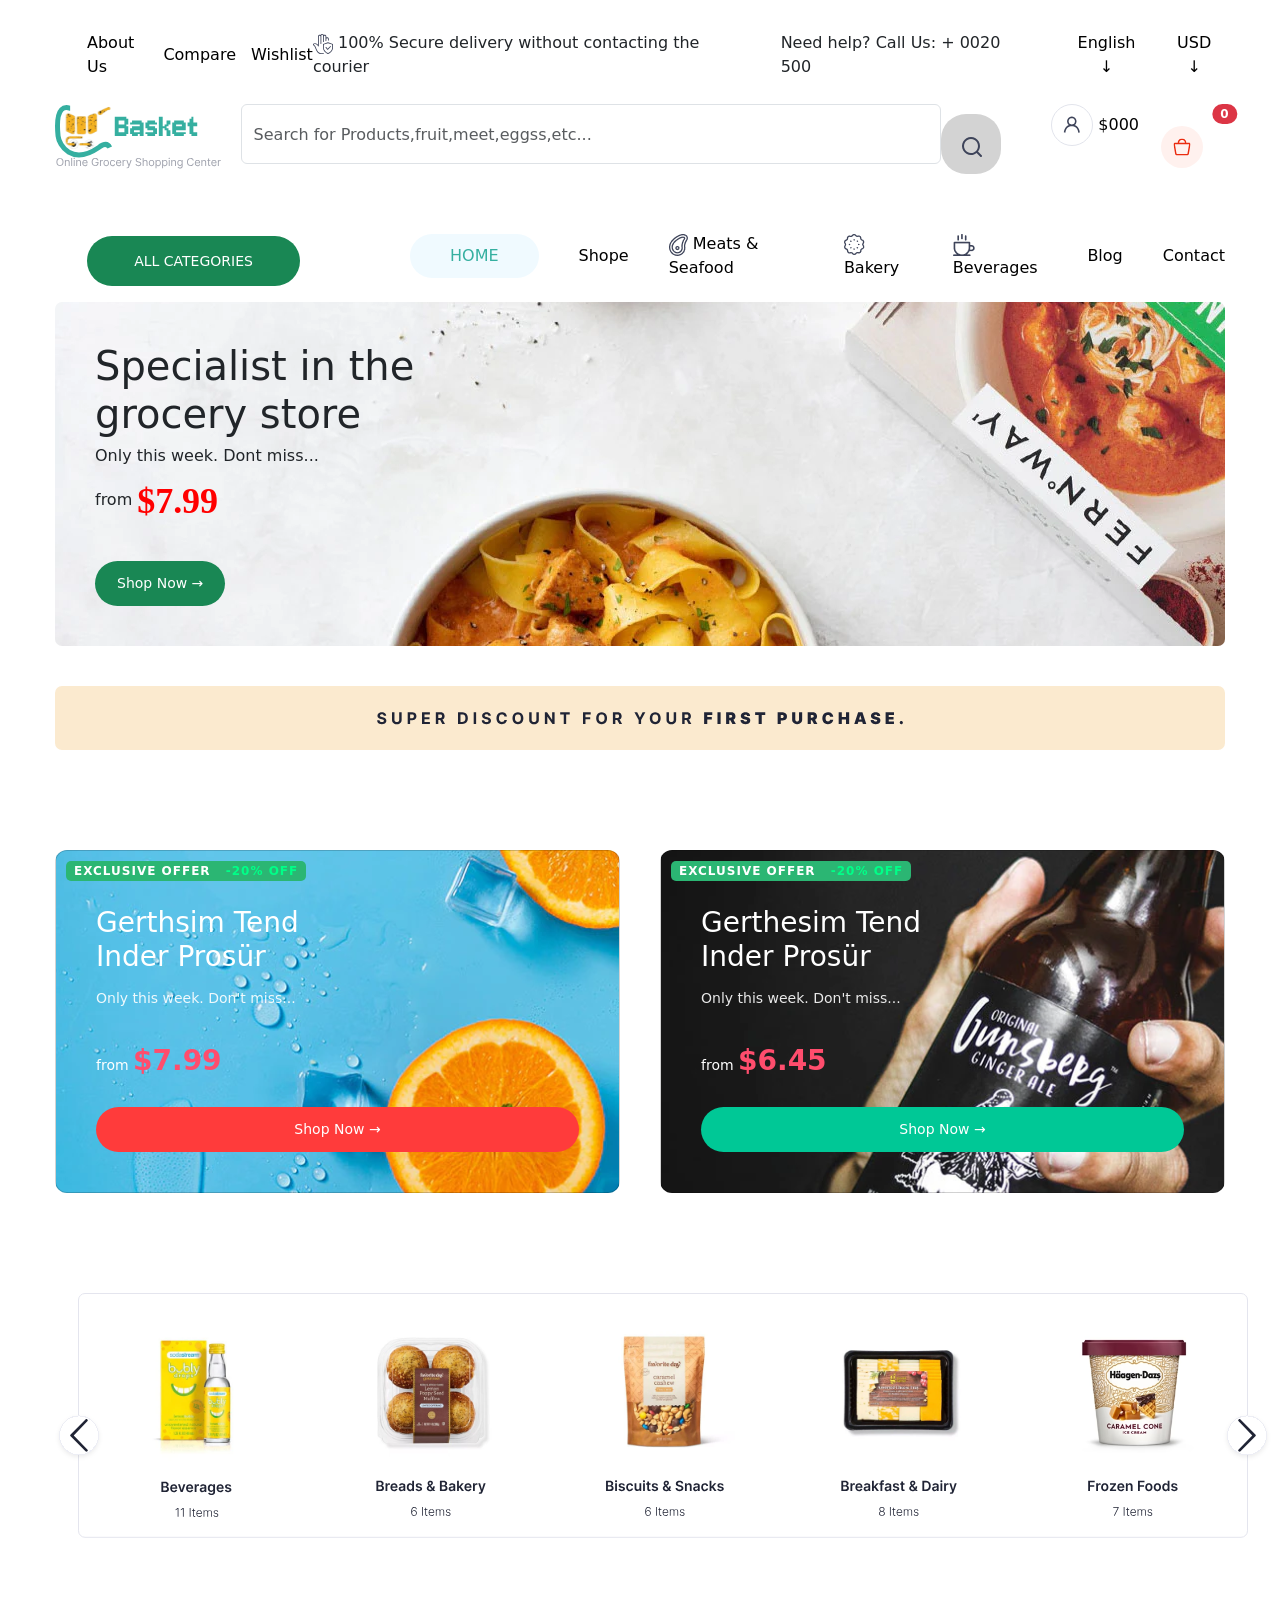
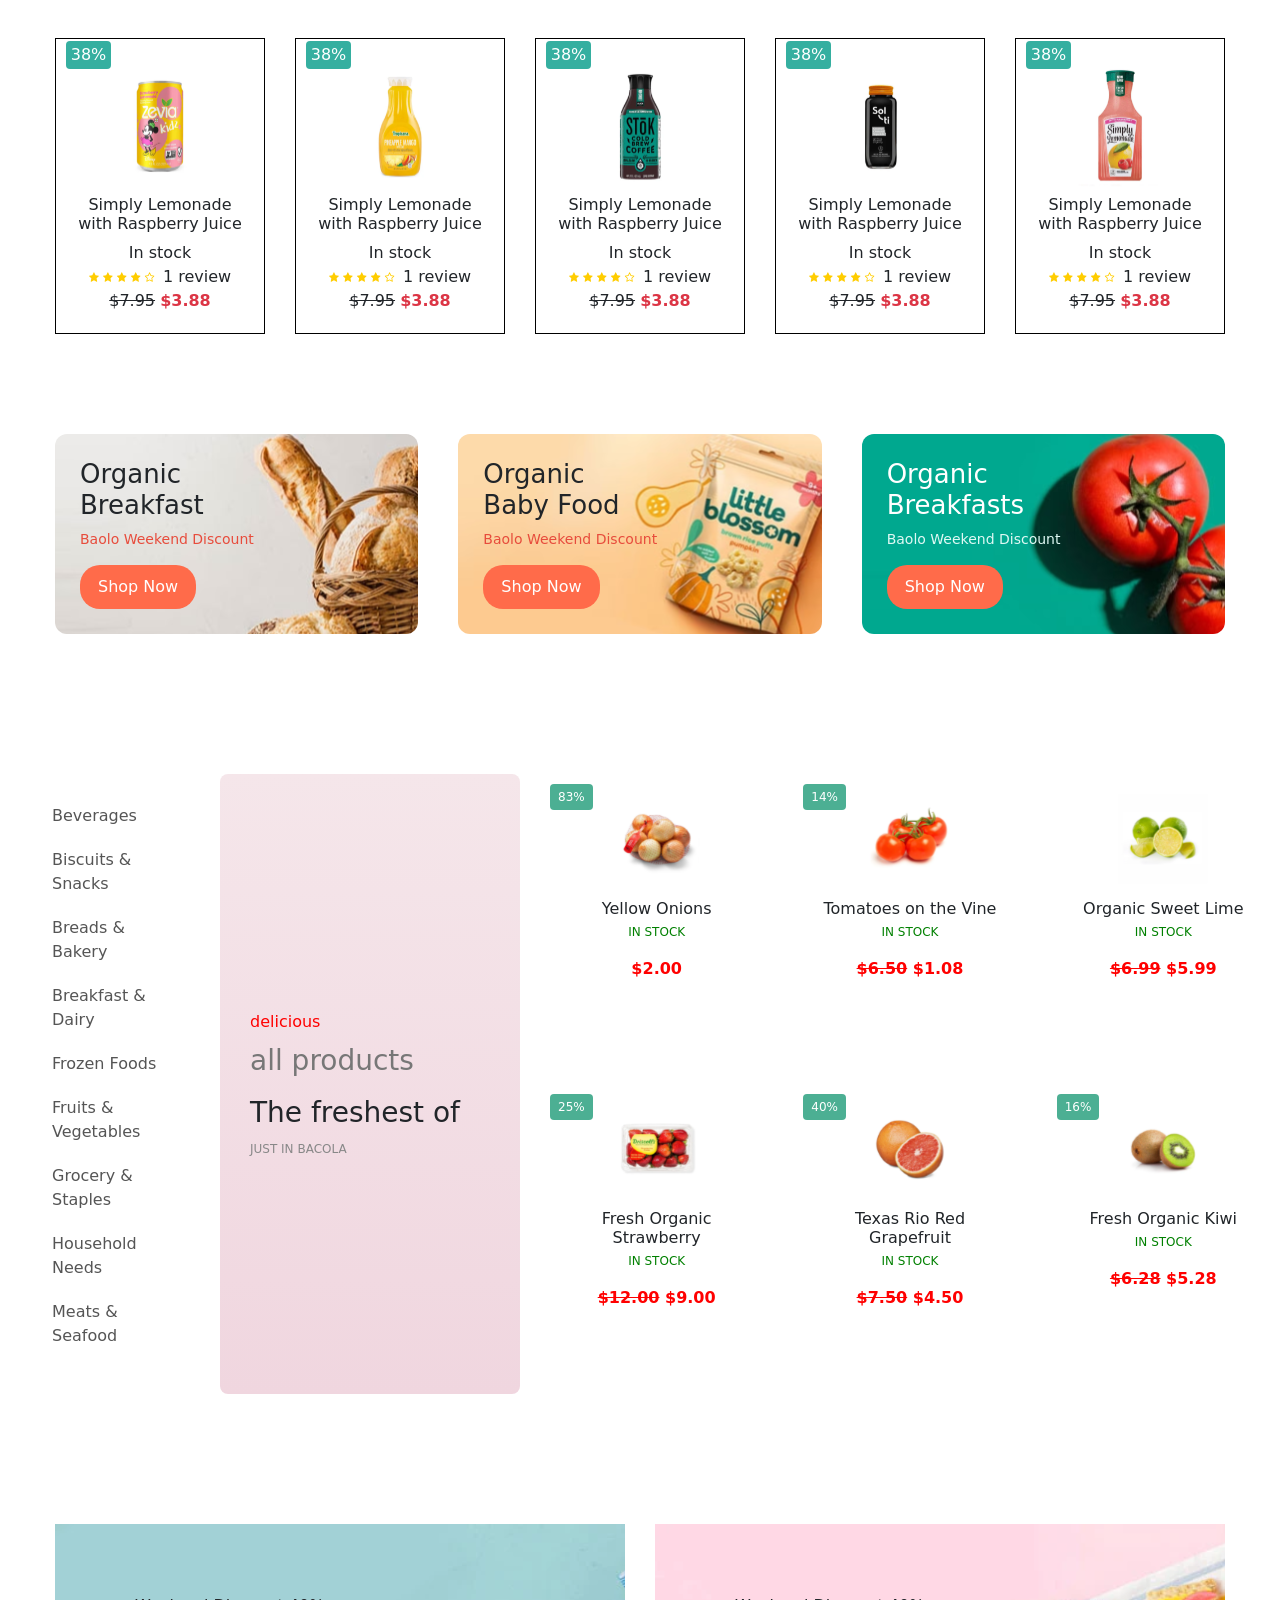
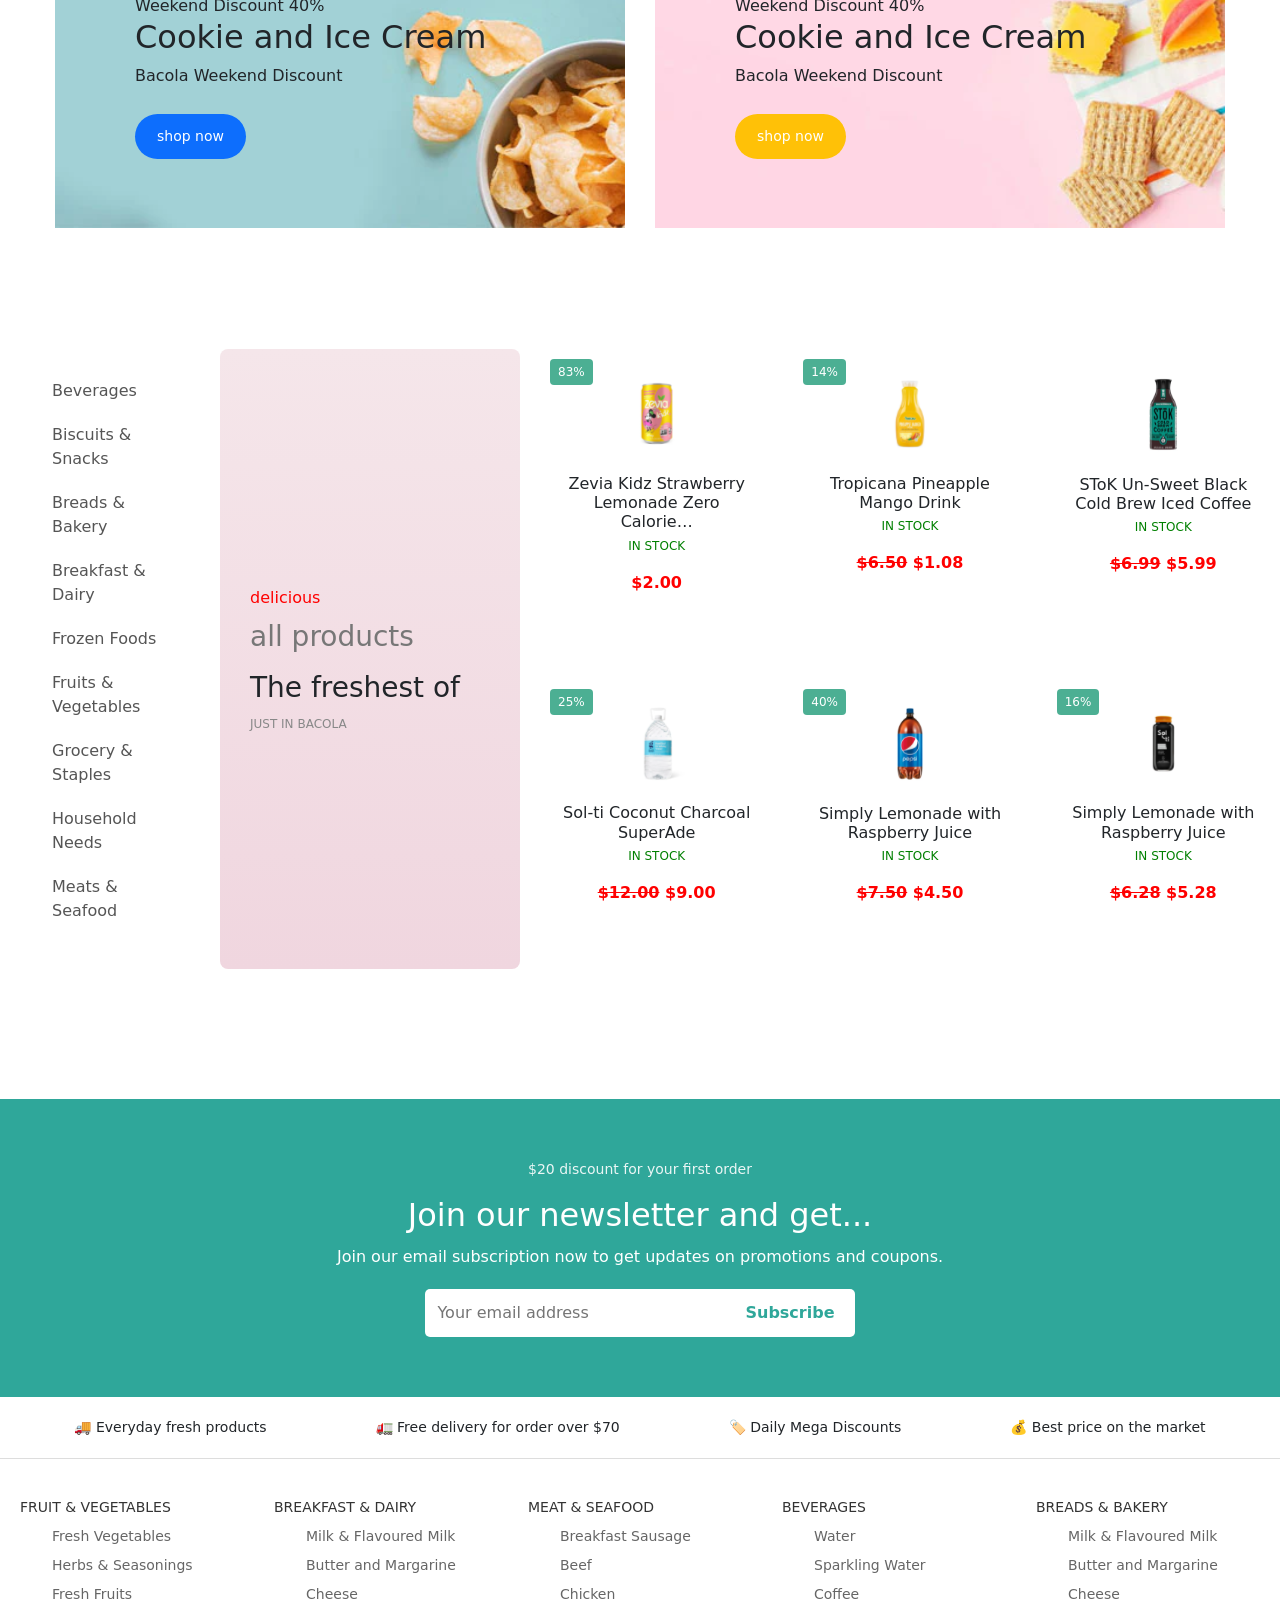
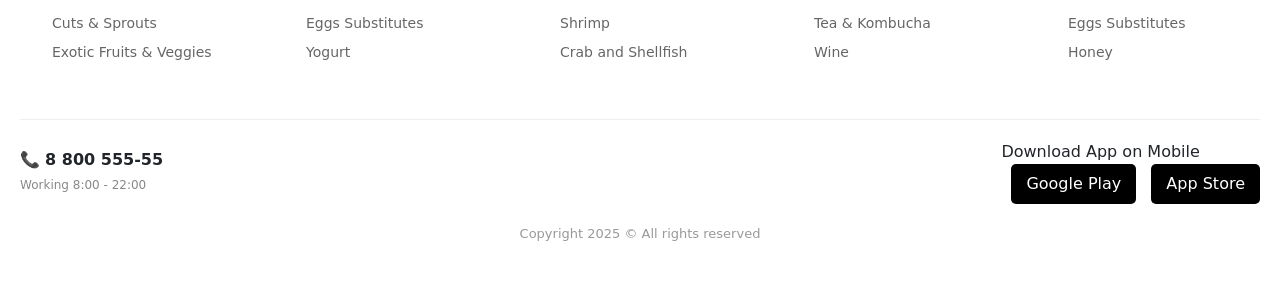
==== suii.html @ 27677415 "market-2" ====
<!doctype html>
<html lang="en">
  <head>
    <meta charset="UTF-8" />
    <meta name="viewport" content="width=device-width, initial-scale=1.0" />
    <title>Document</title>
    <link rel="stylesheet" href="main.css" />
  </head>
  <body>
    <!doctype html>
    <html lang="en">
      <head>
        <meta charset="UTF-8" />
        <meta name="viewport" content="width=device-width, initial-scale=1.0" />
        <title>market</title>
        <link
          rel="stylesheet"
          href="  https://cdn.jsdelivr.net/npm/bootstrap@5.3.8/dist/css/bootstrap.min.css"
        />
        <link rel="stylesheet" href="./main.css" />
      
        <header>
          <div class="container">
            <div class="father">
              <div>
                <ul class="dd">
                  <li>
                    <a href="#">About Us</a>
                  </li>
                  <li>
                    <a href="#">Compare</a>
                  </li>
                  <li>
                    <a href="#">Wishlist</a>
                  </li>
                </ul>
              </div>
              <div class="tt">
                <span
                  ><img src="./images/Vector (13).svg" alt="yy" /> 100% Secure
                  delivery without contacting the courier</span
                >
                <span>Need help? Call Us: + 0020 500</span>
                <div class="qwer">
                  <button class="btn1">English ↓</button>

                  <button class="btn1">USD ↓</button>
                </div>
              </div>
            </div>

            <nav class="d-flex justify-content-between mt-4">
              <div class="logo">
                <img src="./images/Link - Bacola Store.svg" alt="logo" />
              </div>

              <div class="d-flex">
                <input
                  class="form-control input-search"
                  type="search"
                  placeholder="Search for Products,fruit,meet,eggss,etc..."
                />
                <button class="btn knopka">
                  <img
                    src="./images/Button - Search for Products, fruit, meat, eggs .etc....svg"
                    alt="df"
                  />
                </button>
              </div>
              <ul class="d-flex">
                <li class="d-flex text-decoration-none">
                  <a href="#"> <img src="./images/Link.svg" alt="re" /> $000</a>
                </li>
                <li class="d-flex text-decoration-none">
                  <a href="#">
                    <button type="button" class="btn position-relative">
                      <img src="./images/Background.svg" alt="gv" />
                      <span
                        class="position-absolute top-0 start-100 translate-middle badge rounded-pill bg-danger"
                      >
                        0
                        <span class="visually-hidden">unread messages</span>
                      </span>
                    </button>
                  </a>
                </li>
              </ul>
            </nav>
            <div>
              <nav>
                <ul class="bola">
                  <li>
                    <a href="#">
                      <button class="btn btn-success knopka2">
                        ALL CATEGORIES
                      </button>
                    </a>
                  </li>
                  <li>
                    <a href="#">
                      <button class="btn6">HOME</button>
                    </a>
                  </li>
                  <li>
                    <a href="#">Shope</a>
                  </li>
                  <li>
                    <a href="#">
                      <img src="./images/Vector (2).png" alt="hgjghnj" /> Meats
                      & Seafood
                    </a>
                  </li>
                  <li>
                    <a href="#">
                      <img src="./images/Vector (3).png" alt="gjhghjhh" />
                      Bakery
                    </a>
                  </li>
                  <li>
                    <a href="#">
                      <img src="./images/Vector (4).png" alt="fhfghn" />
                      Beverages
                    </a>
                  </li>
                  <li>
                    <a href="#">Blog</a>
                  </li>
                  <li>
                    <a href="#">Contact</a>
                  </li>
                </ul>
              </nav>
            </div>
          </div>
        </header>
        <main>
          <section class="lednik">
            <div class="container">
              <div class="card5">
                <h1>
                  Specialist in the <br />
                  grocery store
                </h1>
                <h6>Only this week. Dont miss...</h6>
                <span>from <strong class="hhh">$7.99</strong></span>
                <br />
                <br />
                <button type="button" class="btn btn-success">
                  Shop Now →
                </button>
              </div>
            </div>
          </section>
          <section class="sunnat">
            <div class="container">
              <img class="dfg" src="./Section → Link.svg" alt="hjb" />
            </div>
          </section>
        </main>

        <div class="container">
          <div class="shohjahon">
            <div class="card card-blue">
              <div class="badge">EXCLUSIVE OFFER <span>-20% OFF</span></div>
              <h2>Gerthsim Tend<br />Inder Prosür</h2>
              <p>Only this week. Don't miss...</p>
              <div class="price">from <span>$7.99</span></div>
              <button class="btn red">Shop Now →</button>
            </div>

            <div class="card card-dark">
              <div class="badge">EXCLUSIVE OFFER <span>-20% OFF</span></div>
              <h2>Gerthesim Tend<br />Inder Prosür</h2>
              <p>Only this week. Don't miss...</p>
              <div class="price">from <span>$6.45</span></div>
              <button class="btn green">Shop Now →</button>
            </div>
          </div>
        </div>

        <div class="container">
          <div class="popo">
            <img src="./Section → slideshow-section.svg" alt="" />
          </div>
        </div>

        <main>
          <section>
            <div class="container">
              <div data-aos="fade-down" class="kiki">
                <div class="card7">
                  <img
                    width="150px"
                    class="imgs"
                    src="./product-image_c994323b-5243-4a59-bb74-af6f021fb3a0.jpg.svg"
                    alt="fffff"
                  />
                  <h6>Simply Lemonade with Raspberry Juice</h6>
                  <span class="sssss"> In stock </span>
                  <br />
                  <img src="./Button - 4.00 stars.svg" alt="fdhgfh" />
                  <span>1 review</span>

                  <del>$7.95</del>
                  <strong class="text-danger">$3.88</strong>
                  <button class="bt">38%</button>
                </div>

                <div class="card7">
                  <img
                    width="150px"
                    class="imgs"
                    src="./product-image_3185a676-ae30-4680-ad1d-ee9e049d826e.jpg.svg"
                    alt="fffff"
                  />
                  <h6>Simply Lemonade with Raspberry Juice</h6>
                  <span class="sssss"> In stock </span>
                  <br />
                  <img src="./Button - 4.00 stars.svg" alt="fdhgfh" />
                  <span>1 review</span>

                  <del>$7.95</del>
                  <strong class="text-danger">$3.88</strong>
                  <button class="bt">38%</button>
                </div>

                <div class="card7">
                  <img
                    width="150px"
                    class="imgs"
                    src="./Link (6).svg"
                    alt="fffff"
                  />
                  <h6>Simply Lemonade with Raspberry Juice</h6>
                  <span class="sssss"> In stock </span>
                  <br />
                  <img src="./Button - 4.00 stars.svg" alt="fdhgfh" />
                  <span>1 review</span>

                  <del>$7.95</del>
                  <strong class="text-danger">$3.88</strong>
                  <button class="bt">38%</button>
                </div>

                <div class="card7">
                  <img
                    width="150px"
                    class="imgs"
                    src="./product-image_5b55447b-2c3d-4e02-b9dc-4b72916f115f.jpg.svg"
                    alt="fffff"
                  />
                  <h6>Simply Lemonade with Raspberry Juice</h6>
                  <span class="sssss"> In stock </span>
                  <br />
                  <img src="./Button - 4.00 stars.svg" alt="fdhgfh" />
                  <span>1 review</span>

                  <del>$7.95</del>
                  <strong class="text-danger">$3.88</strong>
                  <button class="bt">38%</button>
                </div>

                <div class="card7">
                  <img
                    width="150px"
                    class="imgs"
                    src="./product-image_34d2780c-00c1-4540-b366-25f6a856c93e.jpg.svg"
                    alt="fffff"
                  />
                  <h6>Simply Lemonade with Raspberry Juice</h6>
                  <span class="sssss"> In stock </span>
                  <br />
                  <img src="./Button - 4.00 stars.svg" alt="fdhgfh" />
                  <span>1 review</span>

                  <del>$7.95</del>
                  <strong class="text-danger">$3.88</strong>
                  <button class="bt">38%</button>
                </div>
              </div>
            </div>
          </section>
        </main>


     

<div class="container">

  <div class="yaxshi-ota">
    <div class="ngn ngn1">
    <div class="content">
      <h2>Organic <br> Breakfast</h2>
      <p>Baolo Weekend Discount</p>
      <button  class="nme">Shop Now</button>
    </div>
  </div>

  <div class="ngn ngn2">
    <div class="content">
      <h2>Organic <br> Baby Food</h2>
      <p>Baolo Weekend Discount</p>
      <button  class="nme">Shop Now</button>
    </div>
  </div>

  <div class="ngn ngn3">
    <div class="content">
      <h2>Organic <br> Breakfasts</h2>
      <p>Baolo Weekend Discount</p>
      <button class="nme">Shop Now</button>
    </div>
  </div>
  </div>

</div>


<div class="nma-boldi">

  <!-- Sidebar -->
  <div class="sidebar">
    <ul>
      <li>Beverages</li>
      <li>Biscuits & Snacks</li>
      <li>Breads & Bakery</li>
      <li>Breakfast & Dairy</li>
      <li>Frozen Foods</li>
      <li>Fruits & Vegetables</li>
      <li>Grocery & Staples</li>
      <li>Household Needs</li>
      <li>Meats & Seafood</li>
    </ul>
  </div>

  <!-- Banner -->
  <div class="banner">
    <p class="tag">delicious</p>
    <h3>all products</h3>
    <h1>The freshest of</h1>
    <span>JUST IN BACOLA</span>
  </div>

  <!-- Products -->
  <div class="products">

    <div class="product">
      <span class="bomba">83%</span>
      <img src="./Link (14).svg">
      <h4>Yellow Onions</h4>
      <p class="bolakay">IN STOCK</p>
      <p class="dldl">$2.00</p>
    </div>

    <div class="product">
      <span class="bomba">14%</span>
      <img src="./product-image_597527f1-dfa9-4309-8ebf-e6c3663c9730.jpg.svg">
      <h4>Tomatoes on the Vine</h4>
      <p class="bolakay">IN STOCK</p>
      <p class="dldl"><del>$6.50</del> $1.08</p>
    </div>

    <div class="product">
      <img src="./product-image_78da3d8d-c9ca-40a3-a615-6e09d6690157.jpg.svg">
      <h4>Organic Sweet Lime</h4>
      <p class="bolakay">IN STOCK</p>
      <p class="dldl"><del>$6.99</del> $5.99</p>
    </div>

    <div class="product">
      <span class="bomba">25%</span>
      <img src="./product-image_3fcbdc3f-c933-49bb-85cf-de67bbc11f31.jpg.svg">
      <h4>Fresh Organic Strawberry</h4>
      <p class="bolakay">IN STOCK</p>
      <p class="dldl"><del>$12.00</del> $9.00</p>
    </div>

    <div class="product">
      <span class="bomba">40%</span>
      <img src="./product-image_eb20bc5f-6afb-48bd-9799-42fc57818130.jpg.svg">
      <h4>Texas Rio Red Grapefruit</h4>
      <p class="bolakay">IN STOCK</p>
      <p class="dldl"><del>$7.50</del> $4.50</p>
    </div>

    <div class="product">
      <span class="bomba">16%</span>
      <img src="./product-image_fd84571c-d373-4e2a-a0b8-520ebee868d0.jpg.svg">
      <h4>Fresh Organic Kiwi</h4>
      <p class="bolakay">IN STOCK</p>
      <p class="dldl"><del>$6.28</del> $5.28</p>
    </div>

  </div>

</div>



 <main>
      <section>
        <div class="container">
          <div class="sinisi">
            <div class="kok">
              <span>Weekend Discount 40%</span>
              <h2>Cookie and Ice Cream</h2>
              <p>Bacola Weekend Discount</p>
              <button type="button" class="btn btn-primary btn-lg">
                shop now
              </button>
            </div>

            <div class="rozviy">
              <span>Weekend Discount 40%</span>
              <h2>Cookie and Ice Cream</h2>
              <p>Bacola Weekend Discount</p>
              <button type="button" class="btn btn-warning btn-lg">
                shop now
              </button>
            </div>
          </div>
        </div>
      </section>
    </main>



<div class="nma-boldi">

  <!-- Sidebar -->
  <div class="sidebar">
    <ul>
      <li>Beverages</li>
      <li>Biscuits & Snacks</li>
      <li>Breads & Bakery</li>
      <li>Breakfast & Dairy</li>
      <li>Frozen Foods</li>
      <li>Fruits & Vegetables</li>
      <li>Grocery & Staples</li>
      <li>Household Needs</li>
      <li>Meats & Seafood</li>
    </ul>
  </div>

  <!-- Banner -->
  <div class="banner">
    <p class="tag">delicious</p>
    <h3>all products</h3>
    <h1>The freshest of</h1>
    <span>JUST IN BACOLA</span>
  </div>

  <!-- Products -->
  <div class="products">

    <div class="product">
      <span class="bomba">83%</span>
      <img src="./Link (15).svg">
      <h4>Zevia Kidz Strawberry Lemonade Zero Calorie…</h4>
      <p class="bolakay">IN STOCK</p>
      <p class="dldl">$2.00</p>
    </div>

    <div class="product">
      <span class="bomba">14%</span>
      <img src="./Link (16).svg">
      <h4>Tropicana Pineapple Mango Drink</h4>
      <p class="bolakay">IN STOCK</p>
      <p class="dldl"><del>$6.50</del> $1.08</p>
    </div>

    <div class="product">
      <img src="./Link (6).svg">
      <h4>SToK Un-Sweet Black Cold Brew Iced Coffee</h4>
      <p class="bolakay">IN STOCK</p>
      <p class="dldl"><del>$6.99</del> $5.99</p>
    </div>

    <div class="product">
      <span class="bomba">25%</span>
      <img src="./Link (17).svg">
      <h4>Sol-ti Coconut Charcoal SuperAde</h4>
      <p class="bolakay">IN STOCK</p>
      <p class="dldl"><del>$12.00</del> $9.00</p>
    </div>

    <div class="product">
      <span class="bomba">40%</span>
      <img src="./Link (8).svg">
      <h4>Simply Lemonade with Raspberry Juice</h4>
      <p class="bolakay">IN STOCK</p>
      <p class="dldl"><del>$7.50</del> $4.50</p>
    </div>

    <div class="product">
      <span class="bomba">16%</span>
      <img src="./Link (18).svg">
      <h4>Simply Lemonade with Raspberry Juice</h4>
      <p class="bolakay">IN STOCK</p>
      <p class="dldl"><del>$6.28</del> $5.28</p>
    </div>

  </div>

</div>





<section class="newsletter">
    <div class="newsletter-content">
      <p class="small-text">$20 discount for your first order</p>
      <h2>Join our newsletter and get...</h2>
      <p class="desc">Join our email subscription now to get updates on promotions and coupons.</p>

      <div class="subscribe-box">
        <input type="email" placeholder="Your email address">
        <button>Subscribe</button>
      </div>
    </div>
  </section>


  <!-- FEATURES BAR -->
  <section class="features">
    <div class="feature">🚚 Everyday fresh products</div>
    <div class="feature">🚛 Free delivery for order over $70</div>
    <div class="feature">🏷️ Daily Mega Discounts</div>
    <div class="feature">💰 Best price on the market</div>
  </section>

<footer class="footer">
    <div class="footer-grid">

      <div>
        <h4>FRUIT & VEGETABLES</h4>
        <ul>
          <li>Fresh Vegetables</li>
          <li>Herbs & Seasonings</li>
          <li>Fresh Fruits</li>
          <li>Cuts & Sprouts</li>
          <li>Exotic Fruits & Veggies</li>
        </ul>
      </div>

      <div>
        <h4>BREAKFAST & DAIRY</h4>
        <ul>
          <li>Milk & Flavoured Milk</li>
          <li>Butter and Margarine</li>
          <li>Cheese</li>
          <li>Eggs Substitutes</li>
          <li>Yogurt</li>
        </ul>
      </div>

      <div>
        <h4>MEAT & SEAFOOD</h4>
        <ul>
          <li>Breakfast Sausage</li>
          <li>Beef</li>
          <li>Chicken</li>
          <li>Shrimp</li>
          <li>Crab and Shellfish</li>
        </ul>
      </div>

      <div>
        <h4>BEVERAGES</h4>
        <ul>
          <li>Water</li>
          <li>Sparkling Water</li>
          <li>Coffee</li>
          <li>Tea & Kombucha</li>
          <li>Wine</li>
        </ul>
      </div>

      <div>
        <h4>BREADS & BAKERY</h4>
        <ul>
          <li>Milk & Flavoured Milk</li>
          <li>Butter and Margarine</li>
          <li>Cheese</li>
          <li>Eggs Substitutes</li>
          <li>Honey</li>
        </ul>
      </div>

    </div>

    <div class="footer-bottom">
      <div class="phone">
        📞 <strong>8 800 555-55</strong><br>
        <span>Working 8:00 - 22:00</span>
      </div>

      <div class="apps">
        Download App on Mobile
        <div class="store-buttons">
          <button>Google Play</button>
          <button>App Store</button>
        </div>
      </div>
    </div>

    <div class="copyright">
      Copyright 2025 © All rights reserved
    </div>

  </footer>


      
  </body>
</html>
---- main.css ----
* {
  box-sizing: border-box;
}
.container {
  max-width: 1210px;
  padding: 0 20px;
  margin: 0 auto;
}
.btn1 {
  border: none;
  background-color: white;
}
.qwer {
  display: flex;
  gap: 15px;
}
.father {
  display: flex;
  align-items: center;
  justify-content: space-between;
  padding-top: 30px;
}
.tt {
  display: flex;
  align-items: center;
  justify-content: space-between;
  gap: 40px;
}
.dd {
  display: flex;
  align-items: center;
  list-style-type: none;
  gap: 15px;
  margin-bottom: 0;
}
a {
  text-decoration-line: none;
  color: #000;
}
.input-search {
  width: 700px;
  height: 60px;
}
.knopka {
  width: 60px;
  height: 60px;
  background-color: lightgray;
  position: relative;
}
.knopka img {
  position: absolute;
  top: 3px;
  left: 19px;
}
.knopka2 {
  width: 213px;
  height: 50px;
  border-radius: 50px;
}
.bola {
  list-style-type: none;
  margin-left: 0;
  margin-top: 30px;
  display: flex;
  gap: 40px;

  align-items: center;
}
.btn6 {
  background-color: rgba(240, 250, 255, 1);
  color: rgba(53, 175, 160, 1);
  border: rgba(53, 175, 160, 1);
  padding: 10px 40px;
  border-radius: 40px;
  margin-left: 70px;
}

.hhh {
  font-family: Dosis;
  font-weight: 600;
  font-style: SemiBold;
  font-size: 36px;

  line-height: 54px;
  letter-spacing: -0.1px;
  vertical-align: middle;
  color: red;
}
.card5 {
  background: url("./images/slider-image-3.jpg.svg") no-repeat center / cover;
  padding: 40px;
  border-radius: 7px;
}
.sunnat {
  margin-top: 40px;
}
.shalom {
  display: flex;
  align-items: center;
  padding: 20px 45px;
  width: 233px;
}
.kkk {
  display: flex;
  align-items: center;
  border: #000 1px;
}
.shalo {
  display: flex;
  align-items: center;
  flex-direction: column;
}
.rasmla {
  display: flex;

  flex-direction: column;
}

.big-deal {
  width: 320px;
  background: #fff;
  border: 3px solid #ff4d6d;
  border-radius: 15px;
  padding: 20px;
  position: relative;
}

.big-deal h3 span {
  color: #ff4d6d;
}

.timer {
  display: flex;
  gap: 10px;
  margin: 10px 0;
}

.timer div {
  background: #ff4d6d;
  color: #fff;
  padding: 10px;
  border-radius: 8px;
  width: 45px;
  text-align: center;
  font-weight: bold;
}

.discount {
  position: absolute;
  top: 140px;
  left: 20px;
  background: #ff4d6d;
  color: #fff;
  border-radius: 50%;
  padding: 15px;
  font-weight: bold;
}

.product-img {
  width: 100%;
  margin: 20px 0;
}

.old-price {
  text-decoration: line-through;
  color: gray;
}

.new-price {
  font-size: 22px;
  color: #ff4d6d;
  font-weight: bold;
}

.stock {
  margin-top: 10px;
}

.bar {
  width: 100%;
  height: 8px;
  background: #eee;
  border-radius: 10px;
  margin-top: 5px;
  gap: 20px;
}

.fill {
  width: 80%;
  height: 100%;
  background: linear-gradient(to right, red, orange);
  border-radius: 10px;
}

.wrapper {
  display: flex;
  /* gap: 100px; */
}

.grid {
  width: 750px;
  flex-wrap: wrap;
  display: flex;
}

.begzod {
  background: #fff;
  border-radius: 10px;
  padding: 15px;
  text-align: center;
  position: relative;
}

.begzod img {
  width: 100%;
  height: auto;
}

.badge {
  position: absolute;
  top: 10px;
  left: 10px;
  background: #2bb673;
  color: #fff;
  padding: 4px 8px;
  border-radius: 5px;
  font-size: 12px;
}

.price span {
  color: #ff4d6d;
  font-weight: bold;
}

.kok {
  background-image: url(./bacola-banner-11.jpg.svg);
  background-repeat: no-repeat;
  background-size: cover;
  padding: 70px 80px;
  width: 570px;
}

.rozviy {
  background-image: url(./bacola-banner-12.jpg.svg);
  background-repeat: no-repeat;
  background-size: cover;
  padding: 70px 80px;
  width: 570px;
}
.sinisi {
  display: flex;
  align-items: center;
  gap: 30px;
  margin-bottom: 120px;
}

.card7 {
  width: 213px;
  padding: 20px;
  border: 1px solid black;
  text-align: center;
  position: relative;
}

.bt {
  background-color: rgba(53, 175, 160, 1);
  width: 45px;
  border-radius: 4px;
  border: none;
  padding: 2px;
  position: absolute;
  left: 10px;
  top: 2px;
  color: white;
}

.polo {
  display: flex;
  gap: 20px;
  align-items: center;
  margin-bottom: 100px;
}

.bilol {
  margin-bottom: 130px;
}
.kiki {
  display: flex;
  align-items: center;
  gap: 30px;
  margin-bottom: 100px;
}
.shoxjaxon1 {
  margin-bottom: 100px;
}
.ucober {
  display: flex;
  align-items: center;
  gap: 40px;
  margin-bottom: 100px;
}

/* NEWSLETTER */
.newsletter {
  background: #2fa79a;
  color: white;
  padding: 60px 20px;
  text-align: center;
}

.newsletter-content {
  max-width: 700px;
  margin: auto;
}

.newsletter h2 {
  font-size: 32px;
  margin: 10px 0;
}

.small-text {
  font-size: 14px;
  opacity: 0.9;
}

.desc {
  margin-bottom: 20px;
}

.subscribe-box {
  display: flex;
  justify-content: center;
  margin-top: 20px;
}

.subscribe-box input {
  padding: 12px;
  width: 300px;
  border: none;
  border-radius: 5px 0 0 5px;
  outline: none;
}

.subscribe-box button {
  padding: 12px 20px;
  border: none;
  background: white;
  color: #2fa79a;
  font-weight: bold;
  border-radius: 0 5px 5px 0;
  cursor: pointer;
  transition: 0.3s;
}

.subscribe-box button:hover {
  background: #eee;
}

/* FEATURES */
.features {
  display: flex;
  justify-content: space-around;
  padding: 20px;
  background: #fff;
  border-bottom: 1px solid #ddd;
  font-size: 14px;
}

/* FOOTER */
.footer {
  background: #fff;
  padding: 40px 20px;
}

.footer-grid {
  display: grid;
  grid-template-columns: repeat(auto-fit, minmax(180px, 1fr));
  gap: 30px;
  margin-bottom: 40px;
}

.footer h4 {
  font-size: 14px;
  margin-bottom: 10px;
  color: #333;
}

.footer ul {
  list-style: none;
}

.footer ul li {
  margin-bottom: 8px;
  font-size: 14px;
  color: #666;
  cursor: pointer;
}

.footer ul li:hover {
  color: #2fa79a;
}

/* BOTTOM */
.footer-bottom {
  display: flex;
  justify-content: space-between;
  align-items: center;
  border-top: 1px solid #eee;
  padding-top: 20px;
  flex-wrap: wrap;
}

.phone span {
  font-size: 12px;
  color: #888;
}

.store-buttons button {
  margin-left: 10px;
  padding: 8px 15px;
  border: none;
  background: #000;
  color: white;
  border-radius: 5px;
  cursor: pointer;
}

.copyright {
  text-align: center;
  font-size: 13px;
  color: #999;
  margin-top: 20px;
}

* {
  box-sizing: border-box;
}
.container {
  max-width: 1210px;
  padding: 0 20px;
  margin: 0 auto;
}
.btn1 {
  border: none;
  background-color: white;
}
.qwer {
  display: flex;
  gap: 15px;
}
.father {
  display: flex;
  align-items: center;
  justify-content: space-between;
  padding-top: 30px;
}
.tt {
  display: flex;
  align-items: center;
  justify-content: space-between;
  gap: 40px;
}
.dd {
  display: flex;
  align-items: center;
  list-style-type: none;
  gap: 15px;
  margin-bottom: 0;
}
a {
  text-decoration-line: none;
  color: #000;
}
.input-search {
  width: 700px;
  height: 60px;
}
.knopka {
  width: 60px;
  height: 60px;
  background-color: lightgray;
  position: relative;
}
.knopka img {
  position: absolute;
  top: 3px;
  left: 19px;
}
.knopka2 {
  width: 213px;
  height: 50px;
  border-radius: 50px;
}
.bola {
  list-style-type: none;
  margin-left: 0;
  margin-top: 30px;
  display: flex;
  gap: 40px;

  align-items: center;
}
.btn6 {
  background-color: rgba(240, 250, 255, 1);
  color: rgba(53, 175, 160, 1);
  border: rgba(53, 175, 160, 1);
  padding: 10px 40px;
  border-radius: 40px;
  margin-left: 70px;
}

.hhh {
  font-family: Dosis;
  font-weight: 600;
  font-style: SemiBold;
  font-size: 36px;

  line-height: 54px;
  letter-spacing: -0.1px;
  vertical-align: middle;
  color: red;
}
.card5 {
  background: url("./images/slider-image-3.jpg.svg") no-repeat center / cover;
  padding: 40px;
  border-radius: 7px;
}
.sunnat {
  margin-top: 40px;
}
.alkash {
  margin-top: 50px;
}

.card {
  flex: 1;
  padding: 40px;
  border-radius: 12px;
  color: #fff;
  position: relative;
  overflow: hidden;
  min-height: 300px;
}

.card h2 {
  font-size: 28px;
  margin: 15px 0;
}

.card p {
  font-size: 14px;
  opacity: 0.9;
}

.price {
  margin: 15px 0;
  font-size: 14px;
}

.price span {
  font-size: 28px;
  font-weight: bold;
}

.badge {
  font-size: 12px;
  letter-spacing: 1px;
}

.badge span {
  color: #00ff88;
  font-weight: bold;
  margin-left: 10px;
}

.btn {
  padding: 12px 22px;
  border: none;
  border-radius: 25px;
  color: #fff;
  cursor: pointer;
  font-size: 14px;
  margin-top: 10px;
}

.btn.red {
  background: #ff3b3b;
}

.btn.green {
  background: #00c896;
}

.card-blue {
  background: url("./home-banner-17.jpg\ \(1\).svg") no-repeat center / cover;
}

.card-dark {
  background: url("./home-banner-18.jpg\ \(1\).svg") no-repeat center / cover;
}
.shohjahon {
  display: flex;
  align-items: center;
  gap: 40px;
  margin-bottom: 100px;
}
.dfg {
  margin-bottom: 100px;
}
.popo {
  margin-bottom: 100px;
}

.ngn {
  flex: 1;
  height: 200px;
  border-radius: 12px;
  padding: 25px;
  display: flex;
  align-items: center;
  background-size: cover;
  background-position: right;
}

.content h2 {
  font-size: 26px;
  margin-bottom: 8px;
}

.content p {
  color: #e74c3c;
  font-size: 14px;
  margin-bottom: 15px;
}

.nme {
  padding: 10px 18px;
  border: none;
  border-radius: 20px;
  background: #ff6b4a;
  color: white;
  cursor: pointer;
}

.ngn1 {
  background: url("./home-banner-19.jpg.svg") no-repeat center / cover;
}

.ngn2 {
  background: url("./home-banner-20.jpg.svg") no-repeat center / cover;
}

.ngn3 {
  background: url("./home-banner-21.jpg.svg") no-repeat center / cover;

  color: white;
}

.ngn3 p {
  color: #dff9f4;
}

.yaxshi-ota {
  display: flex;
  align-items: center;
  gap: 40px;
  margin-bottom: 140px;
}

.nma-boldi {
  display: grid;
  grid-template-columns: 200px 300px 1fr;
  gap: 20px;
  margin-bottom: 130px;
}

/* Sidebar */

.sidebar {
  background: #fff;
  padding: 20px;
  border-radius: 8px;
}

.sidebar ul {
  list-style: none;
}

.sidebar li {
  padding: 10px 0;
  color: #555;
  cursor: pointer;
}

/* Banner */

.banner {
  background: linear-gradient(180deg, #f5e6ea, #f0d6df);
  padding: 30px;
  border-radius: 8px;
  display: flex;
  flex-direction: column;
  justify-content: center;
}

.banner .tag {
  color: red;
  margin-bottom: 10px;
}

.banner h3 {
  color: #777;
}

.banner h1 {
  font-size: 28px;
  margin: 10px 0;
}

.banner span {
  font-size: 12px;
  color: #888;
}

/* Products */

.products {
  display: grid;
  grid-template-columns: repeat(3, 1fr);
  gap: 20px;
}

.product {
  background: #fff;
  padding: 20px;
  border-radius: 8px;
  position: relative;
  text-align: center;
}

.product img {
  width: 100px;
  margin-bottom: 10px;
}

.product h4 {
  font-size: 16px;
  margin: 5px 0;
}

.bolakay {
  color: green;
  font-size: 12px;
}

.dldl {
  margin-top: 8px;
  color: red;
  font-weight: bold;
}

.price del {
  color: #999;
  margin-right: 5px;
}

.bomba {
  position: absolute;
  top: 10px;
  left: 10px;
  background: #4caf93;
  color: #fff;
  font-size: 12px;
  padding: 4px 8px;
  border-radius: 4px;
}
---- main.css ----
* {
  box-sizing: border-box;
}
.container {
  max-width: 1210px;
  padding: 0 20px;
  margin: 0 auto;
}
.btn1 {
  border: none;
  background-color: white;
}
.qwer {
  display: flex;
  gap: 15px;
}
.father {
  display: flex;
  align-items: center;
  justify-content: space-between;
  padding-top: 30px;
}
.tt {
  display: flex;
  align-items: center;
  justify-content: space-between;
  gap: 40px;
}
.dd {
  display: flex;
  align-items: center;
  list-style-type: none;
  gap: 15px;
  margin-bottom: 0;
}
a {
  text-decoration-line: none;
  color: #000;
}
.input-search {
  width: 700px;
  height: 60px;
}
.knopka {
  width: 60px;
  height: 60px;
  background-color: lightgray;
  position: relative;
}
.knopka img {
  position: absolute;
  top: 3px;
  left: 19px;
}
.knopka2 {
  width: 213px;
  height: 50px;
  border-radius: 50px;
}
.bola {
  list-style-type: none;
  margin-left: 0;
  margin-top: 30px;
  display: flex;
  gap: 40px;

  align-items: center;
}
.btn6 {
  background-color: rgba(240, 250, 255, 1);
  color: rgba(53, 175, 160, 1);
  border: rgba(53, 175, 160, 1);
  padding: 10px 40px;
  border-radius: 40px;
  margin-left: 70px;
}

.hhh {
  font-family: Dosis;
  font-weight: 600;
  font-style: SemiBold;
  font-size: 36px;

  line-height: 54px;
  letter-spacing: -0.1px;
  vertical-align: middle;
  color: red;
}
.card5 {
  background: url("./images/slider-image-3.jpg.svg") no-repeat center / cover;
  padding: 40px;
  border-radius: 7px;
}
.sunnat {
  margin-top: 40px;
}
.shalom {
  display: flex;
  align-items: center;
  padding: 20px 45px;
  width: 233px;
}
.kkk {
  display: flex;
  align-items: center;
  border: #000 1px;
}
.shalo {
  display: flex;
  align-items: center;
  flex-direction: column;
}
.rasmla {
  display: flex;

  flex-direction: column;
}

.big-deal {
  width: 320px;
  background: #fff;
  border: 3px solid #ff4d6d;
  border-radius: 15px;
  padding: 20px;
  position: relative;
}

.big-deal h3 span {
  color: #ff4d6d;
}

.timer {
  display: flex;
  gap: 10px;
  margin: 10px 0;
}

.timer div {
  background: #ff4d6d;
  color: #fff;
  padding: 10px;
  border-radius: 8px;
  width: 45px;
  text-align: center;
  font-weight: bold;
}

.discount {
  position: absolute;
  top: 140px;
  left: 20px;
  background: #ff4d6d;
  color: #fff;
  border-radius: 50%;
  padding: 15px;
  font-weight: bold;
}

.product-img {
  width: 100%;
  margin: 20px 0;
}

.old-price {
  text-decoration: line-through;
  color: gray;
}

.new-price {
  font-size: 22px;
  color: #ff4d6d;
  font-weight: bold;
}

.stock {
  margin-top: 10px;
}

.bar {
  width: 100%;
  height: 8px;
  background: #eee;
  border-radius: 10px;
  margin-top: 5px;
  gap: 20px;
}

.fill {
  width: 80%;
  height: 100%;
  background: linear-gradient(to right, red, orange);
  border-radius: 10px;
}

.wrapper {
  display: flex;
  /* gap: 100px; */
}

.grid {
  width: 750px;
  flex-wrap: wrap;
  display: flex;
}

.begzod {
  background: #fff;
  border-radius: 10px;
  padding: 15px;
  text-align: center;
  position: relative;
}

.begzod img {
  width: 100%;
  height: auto;
}

.badge {
  position: absolute;
  top: 10px;
  left: 10px;
  background: #2bb673;
  color: #fff;
  padding: 4px 8px;
  border-radius: 5px;
  font-size: 12px;
}

.price span {
  color: #ff4d6d;
  font-weight: bold;
}

.kok {
  background-image: url(./bacola-banner-11.jpg.svg);
  background-repeat: no-repeat;
  background-size: cover;
  padding: 70px 80px;
  width: 570px;
}

.rozviy {
  background-image: url(./bacola-banner-12.jpg.svg);
  background-repeat: no-repeat;
  background-size: cover;
  padding: 70px 80px;
  width: 570px;
}
.sinisi {
  display: flex;
  align-items: center;
  gap: 30px;
  margin-bottom: 120px;
}

.card7 {
  width: 213px;
  padding: 20px;
  border: 1px solid black;
  text-align: center;
  position: relative;
}

.bt {
  background-color: rgba(53, 175, 160, 1);
  width: 45px;
  border-radius: 4px;
  border: none;
  padding: 2px;
  position: absolute;
  left: 10px;
  top: 2px;
  color: white;
}

.polo {
  display: flex;
  gap: 20px;
  align-items: center;
  margin-bottom: 100px;
}

.bilol {
  margin-bottom: 130px;
}
.kiki {
  display: flex;
  align-items: center;
  gap: 30px;
  margin-bottom: 100px;
}
.shoxjaxon1 {
  margin-bottom: 100px;
}
.ucober {
  display: flex;
  align-items: center;
  gap: 40px;
  margin-bottom: 100px;
}

/* NEWSLETTER */
.newsletter {
  background: #2fa79a;
  color: white;
  padding: 60px 20px;
  text-align: center;
}

.newsletter-content {
  max-width: 700px;
  margin: auto;
}

.newsletter h2 {
  font-size: 32px;
  margin: 10px 0;
}

.small-text {
  font-size: 14px;
  opacity: 0.9;
}

.desc {
  margin-bottom: 20px;
}

.subscribe-box {
  display: flex;
  justify-content: center;
  margin-top: 20px;
}

.subscribe-box input {
  padding: 12px;
  width: 300px;
  border: none;
  border-radius: 5px 0 0 5px;
  outline: none;
}

.subscribe-box button {
  padding: 12px 20px;
  border: none;
  background: white;
  color: #2fa79a;
  font-weight: bold;
  border-radius: 0 5px 5px 0;
  cursor: pointer;
  transition: 0.3s;
}

.subscribe-box button:hover {
  background: #eee;
}

/* FEATURES */
.features {
  display: flex;
  justify-content: space-around;
  padding: 20px;
  background: #fff;
  border-bottom: 1px solid #ddd;
  font-size: 14px;
}

/* FOOTER */
.footer {
  background: #fff;
  padding: 40px 20px;
}

.footer-grid {
  display: grid;
  grid-template-columns: repeat(auto-fit, minmax(180px, 1fr));
  gap: 30px;
  margin-bottom: 40px;
}

.footer h4 {
  font-size: 14px;
  margin-bottom: 10px;
  color: #333;
}

.footer ul {
  list-style: none;
}

.footer ul li {
  margin-bottom: 8px;
  font-size: 14px;
  color: #666;
  cursor: pointer;
}

.footer ul li:hover {
  color: #2fa79a;
}

/* BOTTOM */
.footer-bottom {
  display: flex;
  justify-content: space-between;
  align-items: center;
  border-top: 1px solid #eee;
  padding-top: 20px;
  flex-wrap: wrap;
}

.phone span {
  font-size: 12px;
  color: #888;
}

.store-buttons button {
  margin-left: 10px;
  padding: 8px 15px;
  border: none;
  background: #000;
  color: white;
  border-radius: 5px;
  cursor: pointer;
}

.copyright {
  text-align: center;
  font-size: 13px;
  color: #999;
  margin-top: 20px;
}

* {
  box-sizing: border-box;
}
.container {
  max-width: 1210px;
  padding: 0 20px;
  margin: 0 auto;
}
.btn1 {
  border: none;
  background-color: white;
}
.qwer {
  display: flex;
  gap: 15px;
}
.father {
  display: flex;
  align-items: center;
  justify-content: space-between;
  padding-top: 30px;
}
.tt {
  display: flex;
  align-items: center;
  justify-content: space-between;
  gap: 40px;
}
.dd {
  display: flex;
  align-items: center;
  list-style-type: none;
  gap: 15px;
  margin-bottom: 0;
}
a {
  text-decoration-line: none;
  color: #000;
}
.input-search {
  width: 700px;
  height: 60px;
}
.knopka {
  width: 60px;
  height: 60px;
  background-color: lightgray;
  position: relative;
}
.knopka img {
  position: absolute;
  top: 3px;
  left: 19px;
}
.knopka2 {
  width: 213px;
  height: 50px;
  border-radius: 50px;
}
.bola {
  list-style-type: none;
  margin-left: 0;
  margin-top: 30px;
  display: flex;
  gap: 40px;

  align-items: center;
}
.btn6 {
  background-color: rgba(240, 250, 255, 1);
  color: rgba(53, 175, 160, 1);
  border: rgba(53, 175, 160, 1);
  padding: 10px 40px;
  border-radius: 40px;
  margin-left: 70px;
}

.hhh {
  font-family: Dosis;
  font-weight: 600;
  font-style: SemiBold;
  font-size: 36px;

  line-height: 54px;
  letter-spacing: -0.1px;
  vertical-align: middle;
  color: red;
}
.card5 {
  background: url("./images/slider-image-3.jpg.svg") no-repeat center / cover;
  padding: 40px;
  border-radius: 7px;
}
.sunnat {
  margin-top: 40px;
}
.alkash {
  margin-top: 50px;
}

.card {
  flex: 1;
  padding: 40px;
  border-radius: 12px;
  color: #fff;
  position: relative;
  overflow: hidden;
  min-height: 300px;
}

.card h2 {
  font-size: 28px;
  margin: 15px 0;
}

.card p {
  font-size: 14px;
  opacity: 0.9;
}

.price {
  margin: 15px 0;
  font-size: 14px;
}

.price span {
  font-size: 28px;
  font-weight: bold;
}

.badge {
  font-size: 12px;
  letter-spacing: 1px;
}

.badge span {
  color: #00ff88;
  font-weight: bold;
  margin-left: 10px;
}

.btn {
  padding: 12px 22px;
  border: none;
  border-radius: 25px;
  color: #fff;
  cursor: pointer;
  font-size: 14px;
  margin-top: 10px;
}

.btn.red {
  background: #ff3b3b;
}

.btn.green {
  background: #00c896;
}

.card-blue {
  background: url("./home-banner-17.jpg\ \(1\).svg") no-repeat center / cover;
}

.card-dark {
  background: url("./home-banner-18.jpg\ \(1\).svg") no-repeat center / cover;
}
.shohjahon {
  display: flex;
  align-items: center;
  gap: 40px;
  margin-bottom: 100px;
}
.dfg {
  margin-bottom: 100px;
}
.popo {
  margin-bottom: 100px;
}

.ngn {
  flex: 1;
  height: 200px;
  border-radius: 12px;
  padding: 25px;
  display: flex;
  align-items: center;
  background-size: cover;
  background-position: right;
}

.content h2 {
  font-size: 26px;
  margin-bottom: 8px;
}

.content p {
  color: #e74c3c;
  font-size: 14px;
  margin-bottom: 15px;
}

.nme {
  padding: 10px 18px;
  border: none;
  border-radius: 20px;
  background: #ff6b4a;
  color: white;
  cursor: pointer;
}

.ngn1 {
  background: url("./home-banner-19.jpg.svg") no-repeat center / cover;
}

.ngn2 {
  background: url("./home-banner-20.jpg.svg") no-repeat center / cover;
}

.ngn3 {
  background: url("./home-banner-21.jpg.svg") no-repeat center / cover;

  color: white;
}

.ngn3 p {
  color: #dff9f4;
}

.yaxshi-ota {
  display: flex;
  align-items: center;
  gap: 40px;
  margin-bottom: 140px;
}

.nma-boldi {
  display: grid;
  grid-template-columns: 200px 300px 1fr;
  gap: 20px;
  margin-bottom: 130px;
}

/* Sidebar */

.sidebar {
  background: #fff;
  padding: 20px;
  border-radius: 8px;
}

.sidebar ul {
  list-style: none;
}

.sidebar li {
  padding: 10px 0;
  color: #555;
  cursor: pointer;
}

/* Banner */

.banner {
  background: linear-gradient(180deg, #f5e6ea, #f0d6df);
  padding: 30px;
  border-radius: 8px;
  display: flex;
  flex-direction: column;
  justify-content: center;
}

.banner .tag {
  color: red;
  margin-bottom: 10px;
}

.banner h3 {
  color: #777;
}

.banner h1 {
  font-size: 28px;
  margin: 10px 0;
}

.banner span {
  font-size: 12px;
  color: #888;
}

/* Products */

.products {
  display: grid;
  grid-template-columns: repeat(3, 1fr);
  gap: 20px;
}

.product {
  background: #fff;
  padding: 20px;
  border-radius: 8px;
  position: relative;
  text-align: center;
}

.product img {
  width: 100px;
  margin-bottom: 10px;
}

.product h4 {
  font-size: 16px;
  margin: 5px 0;
}

.bolakay {
  color: green;
  font-size: 12px;
}

.dldl {
  margin-top: 8px;
  color: red;
  font-weight: bold;
}

.price del {
  color: #999;
  margin-right: 5px;
}

.bomba {
  position: absolute;
  top: 10px;
  left: 10px;
  background: #4caf93;
  color: #fff;
  font-size: 12px;
  padding: 4px 8px;
  border-radius: 4px;
}
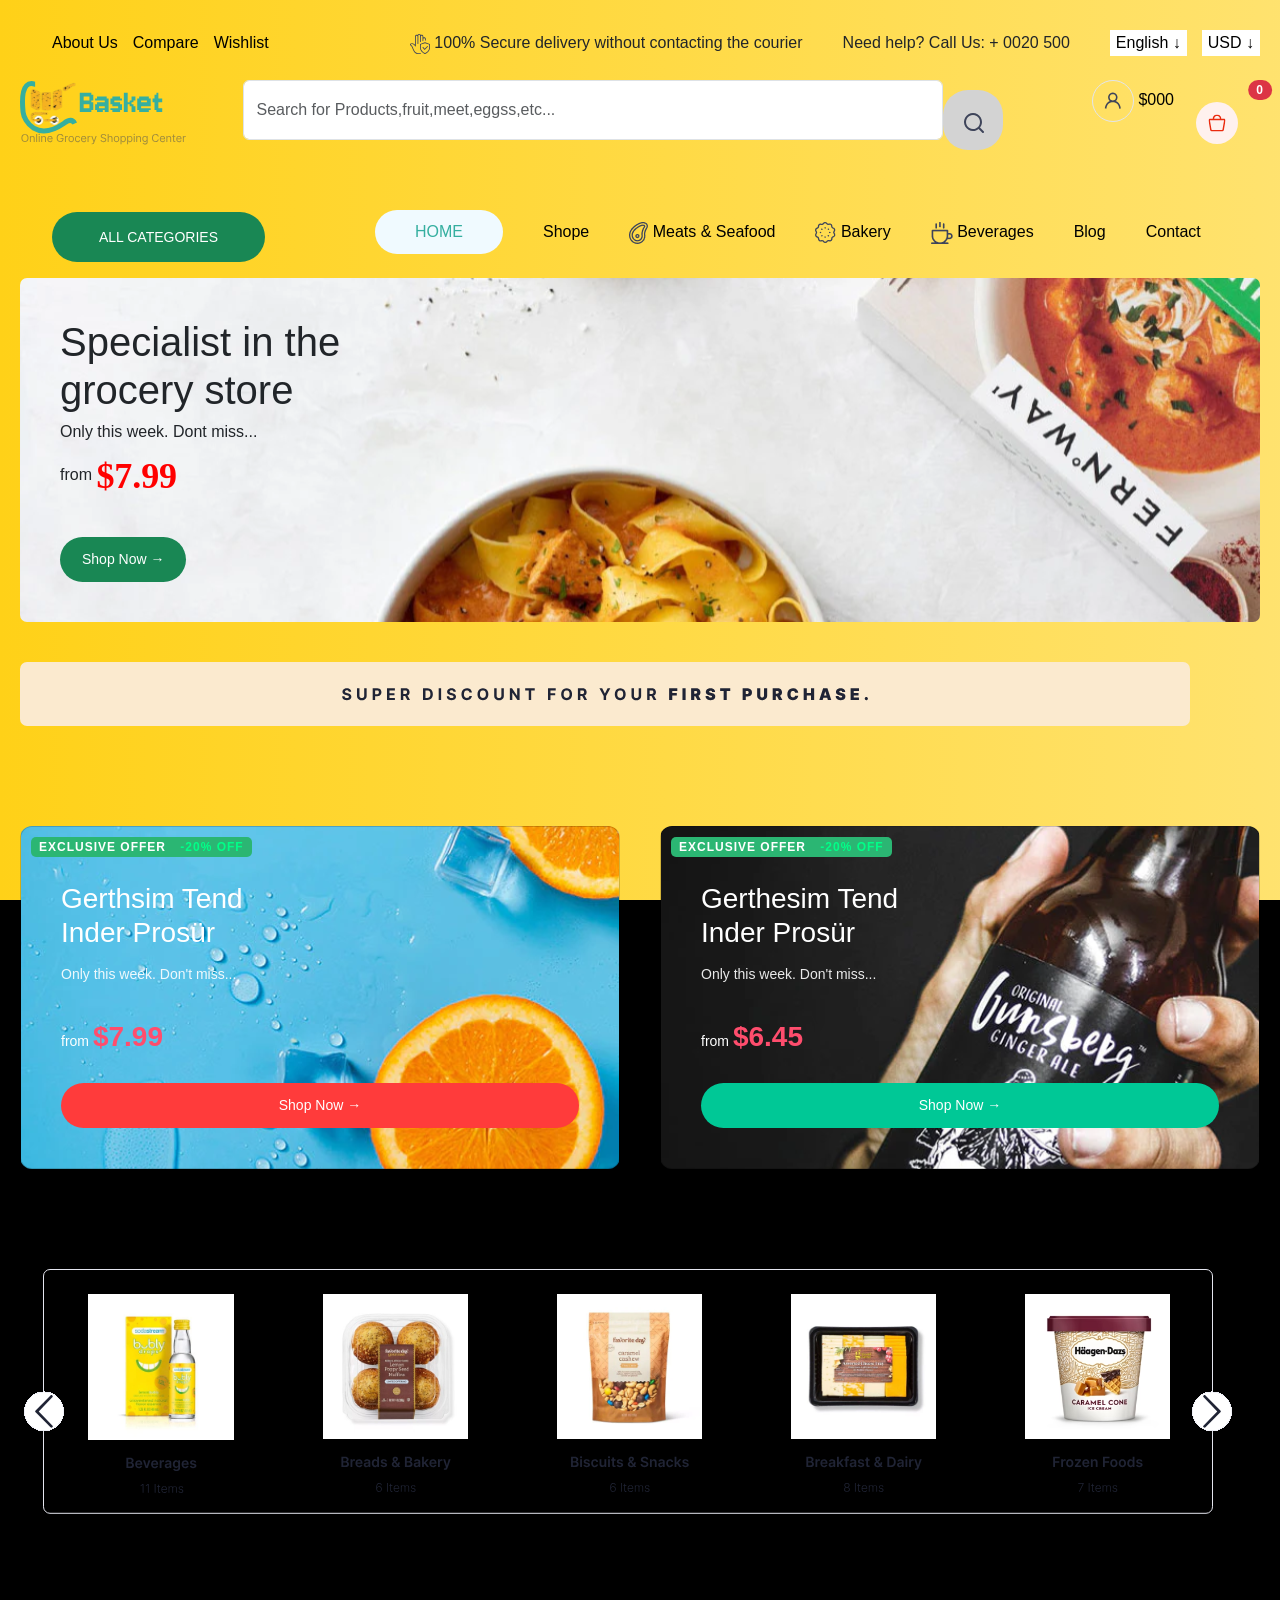
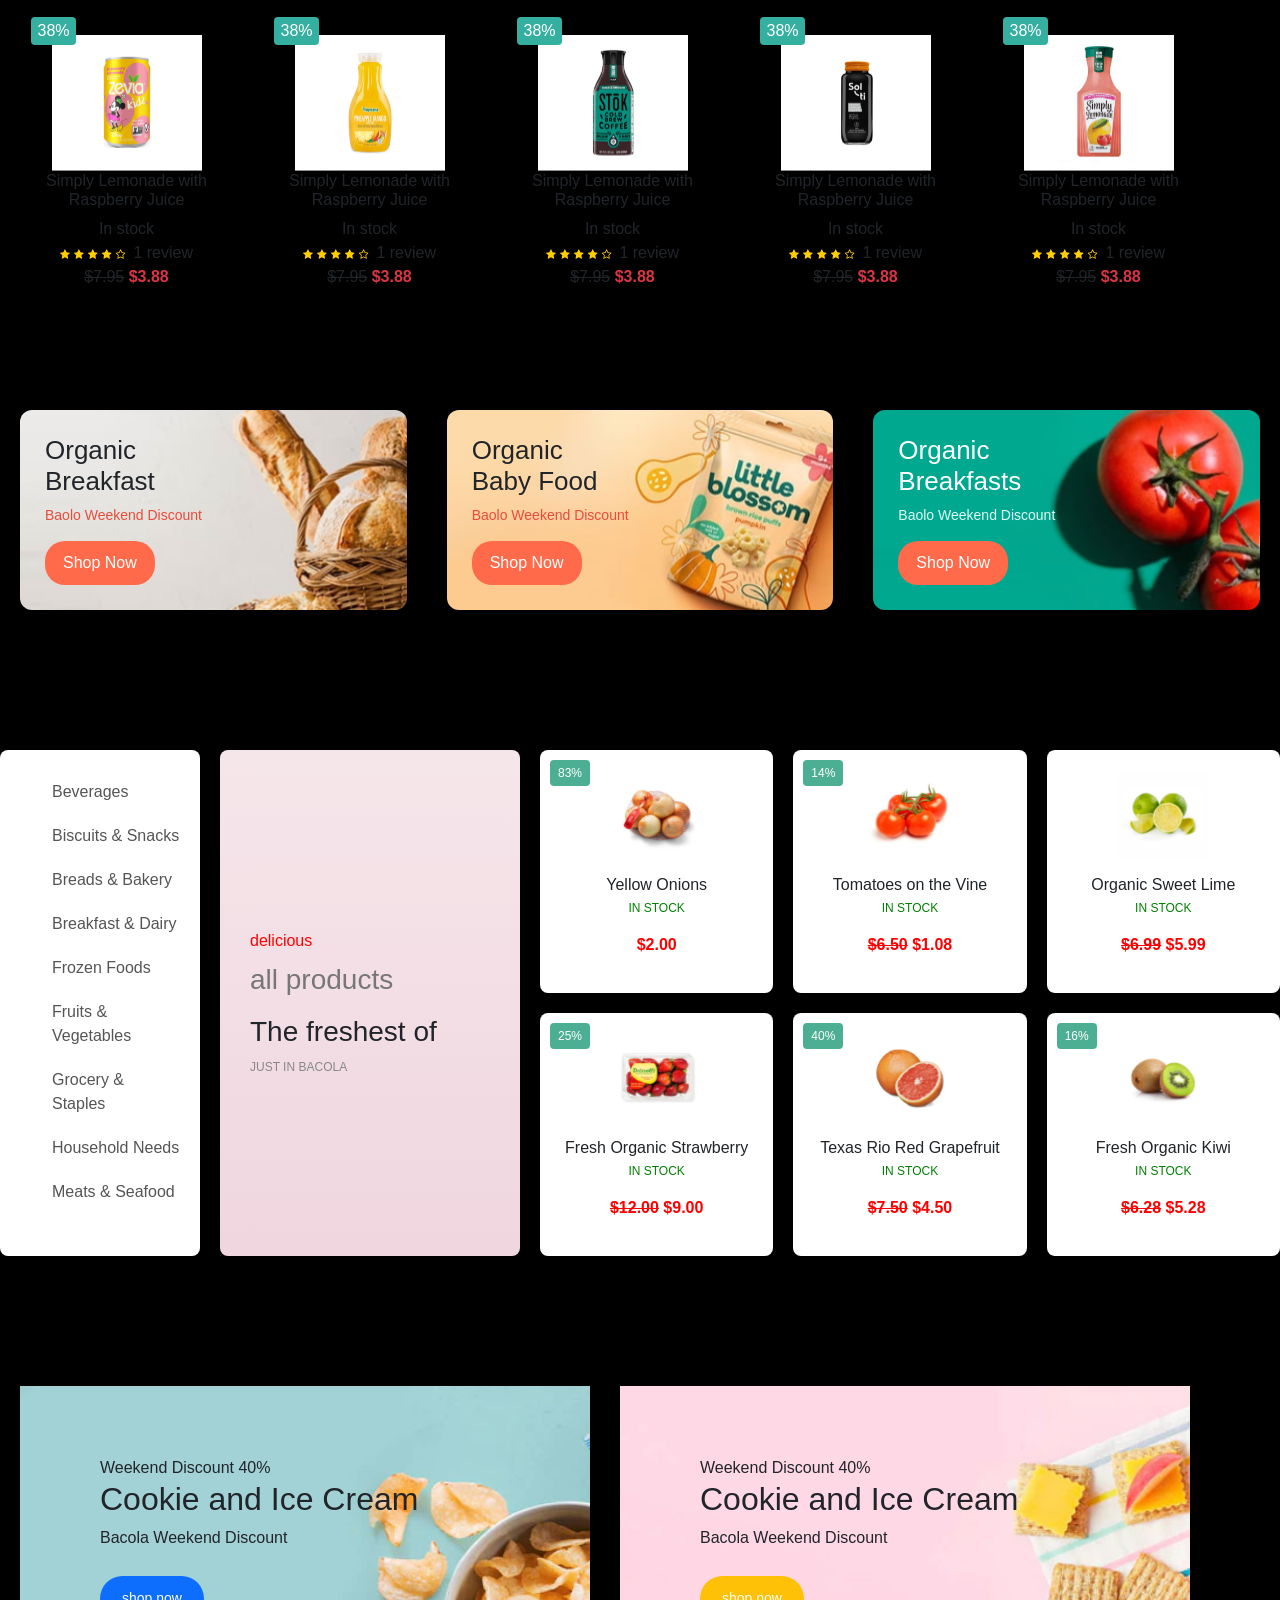
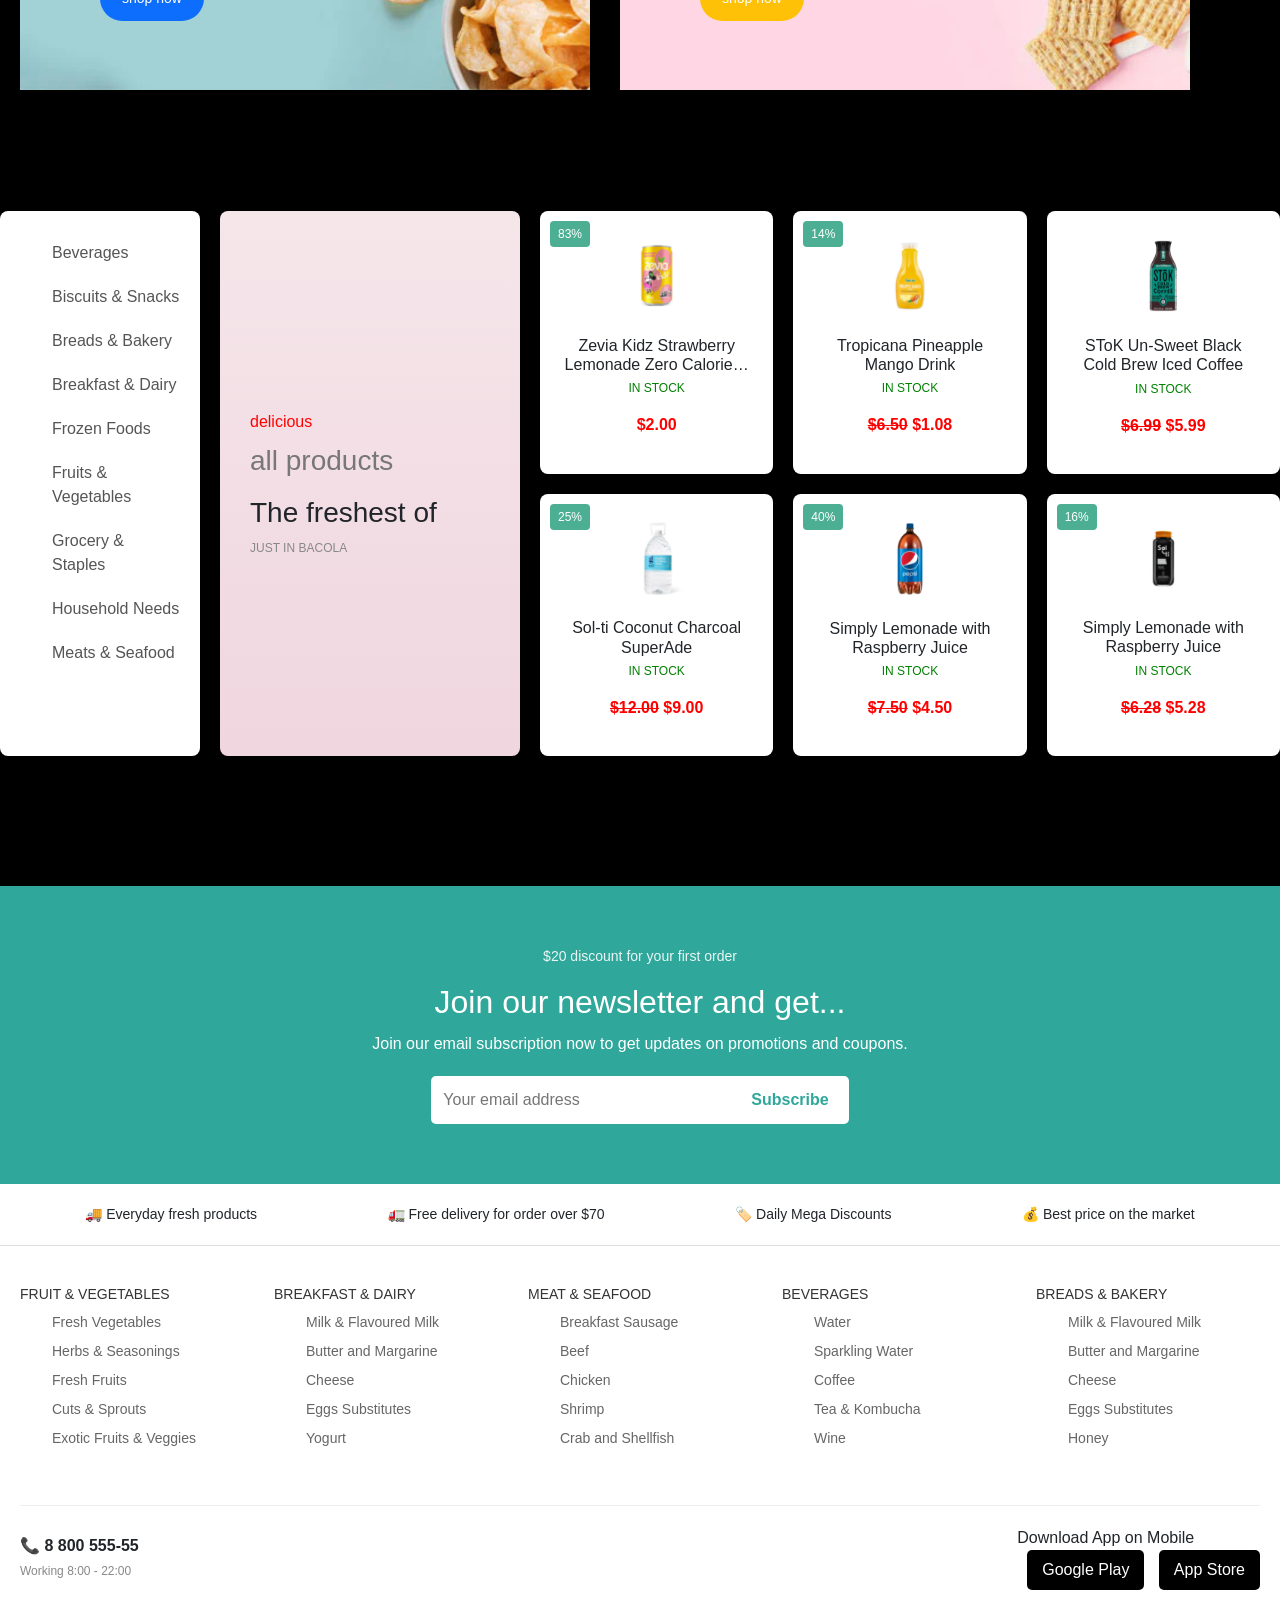
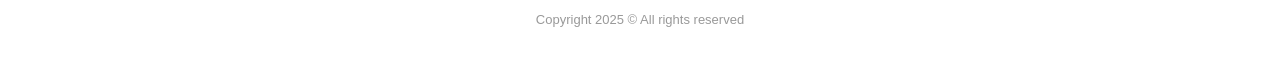
==== commit fa370d27: "market" ====
--- a/suii.html
+++ b/suii.html
@@ -31,9 +31,27 @@
                     <a href="#">Compare</a>
                   </li>
                   <li>
-                    <a href="#">Wishlist</a>
+                    <a href="./index.html">Wishlist</a>
                   </li>
                 </ul>
+
+
+                <div class="gradient-bg"></div>
+
+                  <style>
+              body {
+                margin: 0;
+                background: black;
+              }
+
+              canvas {
+                position: fixed;
+                top: 0;
+                left: 0;
+              }
+            </style>
+
+            <canvas id="stars"></canvas>
               </div>
               <div class="tt">
                 <span
--- a/main.css
+++ b/main.css
@@ -774,3 +774,218 @@
   padding: 4px 8px;
   border-radius: 4px;
 }
+body {
+  margin: 0;
+  font-family: sans-serif;
+  overflow-x: hidden;
+}
+
+.gradient-bg {
+  position: fixed;
+  top: 0;
+  left: 0;
+  width: 100%;
+  height: 100%;
+  z-index: -1;
+  background: linear-gradient(270deg, #000000, #3333ff, #ffffff, #ffd118);
+  background-size: 800% 800%;
+  animation: gradientMove 15s ease infinite;
+}
+
+@keyframes gradientMove {
+  0% {
+    background-position: 0% 50%;
+  }
+  50% {
+    background-position: 100% 50%;
+  }
+  100% {
+    background-position: 0% 50%;
+  }
+}
+
+.title {
+  text-align: center;
+  margin-top: 200px;
+  color: white;
+  font-size: 50px;
+}
+
+body {
+  overflow-x: hidden;
+}
+
+/* MOBILE 376px */
+@media (max-width: 376px) {
+  .dd {
+    display: none;
+  }
+
+  .tt {
+    flex-direction: column;
+    display: flex;
+    font-size: 12px;
+    gap: 5px;
+  }
+
+  nav {
+    flex-direction: column;
+    display: flex;
+    gap: 15px;
+  }
+
+  .input-search {
+    width: 100%;
+  }
+
+  .bola {
+    flex-direction: column;
+    display: flex;
+    gap: 10px;
+    width: 100%;
+  }
+
+  .bar {
+    display: grid;
+    grid-template-columns: 1fr 1fr;
+    gap: 10px;
+    width: 100%;
+  }
+
+  .wrapper {
+    flex-direction: column;
+    display: flex;
+  }
+
+  .grid {
+    display: grid;
+    grid-template-columns: 1fr 1fr;
+    gap: 10px;
+    width: 100%;
+  }
+
+  .sinisi {
+    flex-direction: column;
+    display: flex;
+    gap: 15px;
+  }
+
+  .shoxjahon1 {
+    width: 60px;
+  }
+
+  .polo {
+    display: grid;
+    grid-template-columns: 1fr;
+    gap: 15px;
+    width: 100%;
+  }
+
+  .kiki {
+    display: grid;
+    grid-template-columns: 1fr;
+    gap: 15px;
+    width: 100%;
+  }
+
+  .ucober {
+    flex-direction: column;
+    display: flex;
+    gap: 10px;
+  }
+
+  .footer-grid {
+    display: grid;
+    grid-template-columns: 1fr 1fr;
+    gap: 15px;
+  }
+
+  .features {
+    flex-direction: column;
+    text-align: center;
+    gap: 10px;
+  }
+
+  .newsletter-content {
+    padding: 20px;
+    text-align: center;
+  }
+
+  .subscribe-box {
+    flex-direction: column;
+    display: flex;
+    gap: 10px;
+  }
+
+  .subscribe-box input {
+    width: 100%;
+  }
+
+  .dedd {
+    width: 60px;
+  }
+
+  .newsletter {
+    width: 100%;
+  }
+
+  .subscribe-box button {
+    width: 100%;
+  }
+}
+
+html,
+body {
+  margin: 0;
+  padding: 0;
+  overflow-x: hidden;
+}
+
+* {
+  box-sizing: border-box;
+}
+
+img {
+  max-width: 100%;
+  height: auto;
+}
+
+#stars {
+  width: 100%;
+  height: 100%;
+  pointer-events: none;
+}
+.container {
+  max-width: 100%;
+  overflow-x: hidden;
+}
+
+@media (max-width: 376px) {
+  .father,
+  .tt,
+  .sinisi,
+  .polo,
+  .kiki,
+  .ucober {
+    flex-wrap: wrap;
+  }
+}
+
+/* Scrollni butunlay yo'qotish */
+
+/* Hech qaysi element ekran tashqarisiga chiqmasin */
+
+/* Rasmlar kattalashib ketmasin */
+img {
+  max-width: 100%;
+  height: auto;
+}
+
+/* Canvas ham ekran ichida bo'lsin */
+#stars {
+  position: fixed;
+  top: 0;
+  left: 0;
+  width: 100%;
+  height: 100%;
+}
--- a/main.css
+++ b/main.css
@@ -774,3 +774,218 @@
   padding: 4px 8px;
   border-radius: 4px;
 }
+body {
+  margin: 0;
+  font-family: sans-serif;
+  overflow-x: hidden;
+}
+
+.gradient-bg {
+  position: fixed;
+  top: 0;
+  left: 0;
+  width: 100%;
+  height: 100%;
+  z-index: -1;
+  background: linear-gradient(270deg, #000000, #3333ff, #ffffff, #ffd118);
+  background-size: 800% 800%;
+  animation: gradientMove 15s ease infinite;
+}
+
+@keyframes gradientMove {
+  0% {
+    background-position: 0% 50%;
+  }
+  50% {
+    background-position: 100% 50%;
+  }
+  100% {
+    background-position: 0% 50%;
+  }
+}
+
+.title {
+  text-align: center;
+  margin-top: 200px;
+  color: white;
+  font-size: 50px;
+}
+
+body {
+  overflow-x: hidden;
+}
+
+/* MOBILE 376px */
+@media (max-width: 376px) {
+  .dd {
+    display: none;
+  }
+
+  .tt {
+    flex-direction: column;
+    display: flex;
+    font-size: 12px;
+    gap: 5px;
+  }
+
+  nav {
+    flex-direction: column;
+    display: flex;
+    gap: 15px;
+  }
+
+  .input-search {
+    width: 100%;
+  }
+
+  .bola {
+    flex-direction: column;
+    display: flex;
+    gap: 10px;
+    width: 100%;
+  }
+
+  .bar {
+    display: grid;
+    grid-template-columns: 1fr 1fr;
+    gap: 10px;
+    width: 100%;
+  }
+
+  .wrapper {
+    flex-direction: column;
+    display: flex;
+  }
+
+  .grid {
+    display: grid;
+    grid-template-columns: 1fr 1fr;
+    gap: 10px;
+    width: 100%;
+  }
+
+  .sinisi {
+    flex-direction: column;
+    display: flex;
+    gap: 15px;
+  }
+
+  .shoxjahon1 {
+    width: 60px;
+  }
+
+  .polo {
+    display: grid;
+    grid-template-columns: 1fr;
+    gap: 15px;
+    width: 100%;
+  }
+
+  .kiki {
+    display: grid;
+    grid-template-columns: 1fr;
+    gap: 15px;
+    width: 100%;
+  }
+
+  .ucober {
+    flex-direction: column;
+    display: flex;
+    gap: 10px;
+  }
+
+  .footer-grid {
+    display: grid;
+    grid-template-columns: 1fr 1fr;
+    gap: 15px;
+  }
+
+  .features {
+    flex-direction: column;
+    text-align: center;
+    gap: 10px;
+  }
+
+  .newsletter-content {
+    padding: 20px;
+    text-align: center;
+  }
+
+  .subscribe-box {
+    flex-direction: column;
+    display: flex;
+    gap: 10px;
+  }
+
+  .subscribe-box input {
+    width: 100%;
+  }
+
+  .dedd {
+    width: 60px;
+  }
+
+  .newsletter {
+    width: 100%;
+  }
+
+  .subscribe-box button {
+    width: 100%;
+  }
+}
+
+html,
+body {
+  margin: 0;
+  padding: 0;
+  overflow-x: hidden;
+}
+
+* {
+  box-sizing: border-box;
+}
+
+img {
+  max-width: 100%;
+  height: auto;
+}
+
+#stars {
+  width: 100%;
+  height: 100%;
+  pointer-events: none;
+}
+.container {
+  max-width: 100%;
+  overflow-x: hidden;
+}
+
+@media (max-width: 376px) {
+  .father,
+  .tt,
+  .sinisi,
+  .polo,
+  .kiki,
+  .ucober {
+    flex-wrap: wrap;
+  }
+}
+
+/* Scrollni butunlay yo'qotish */
+
+/* Hech qaysi element ekran tashqarisiga chiqmasin */
+
+/* Rasmlar kattalashib ketmasin */
+img {
+  max-width: 100%;
+  height: auto;
+}
+
+/* Canvas ham ekran ichida bo'lsin */
+#stars {
+  position: fixed;
+  top: 0;
+  left: 0;
+  width: 100%;
+  height: 100%;
+}
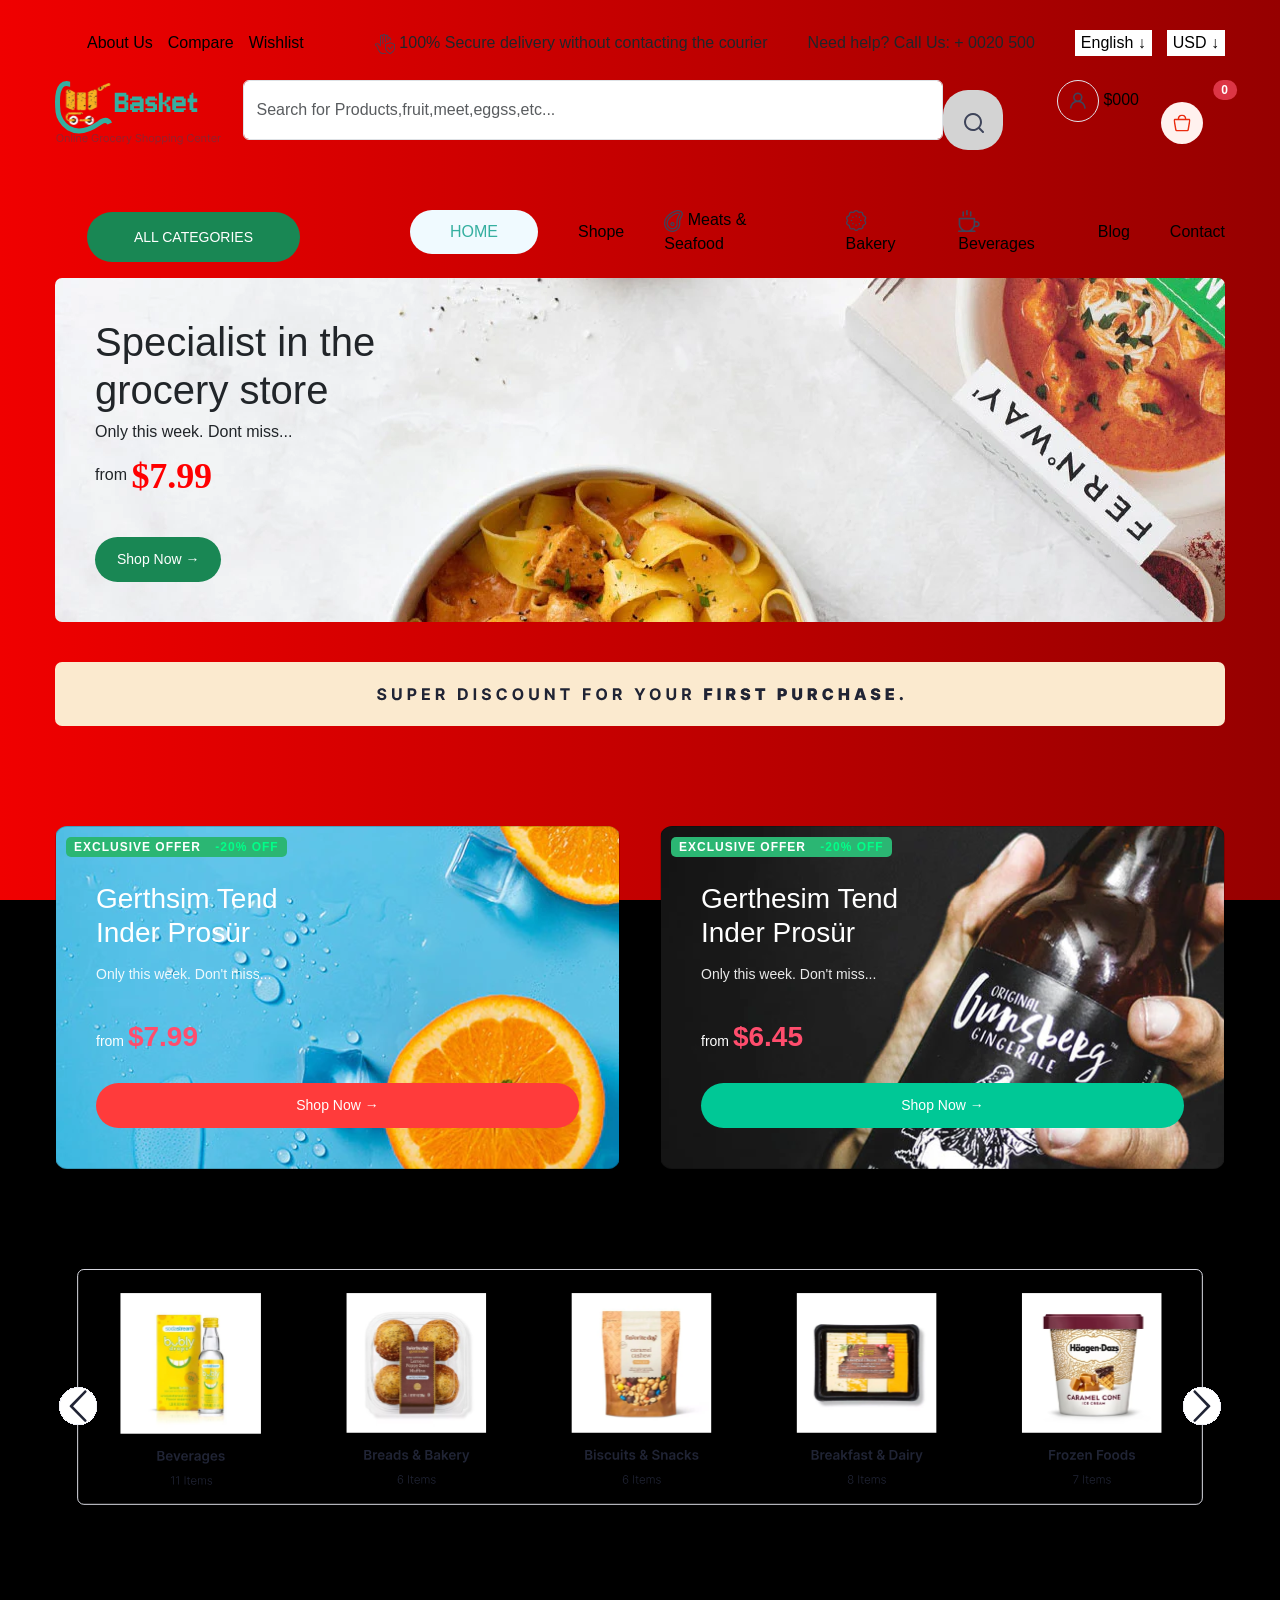
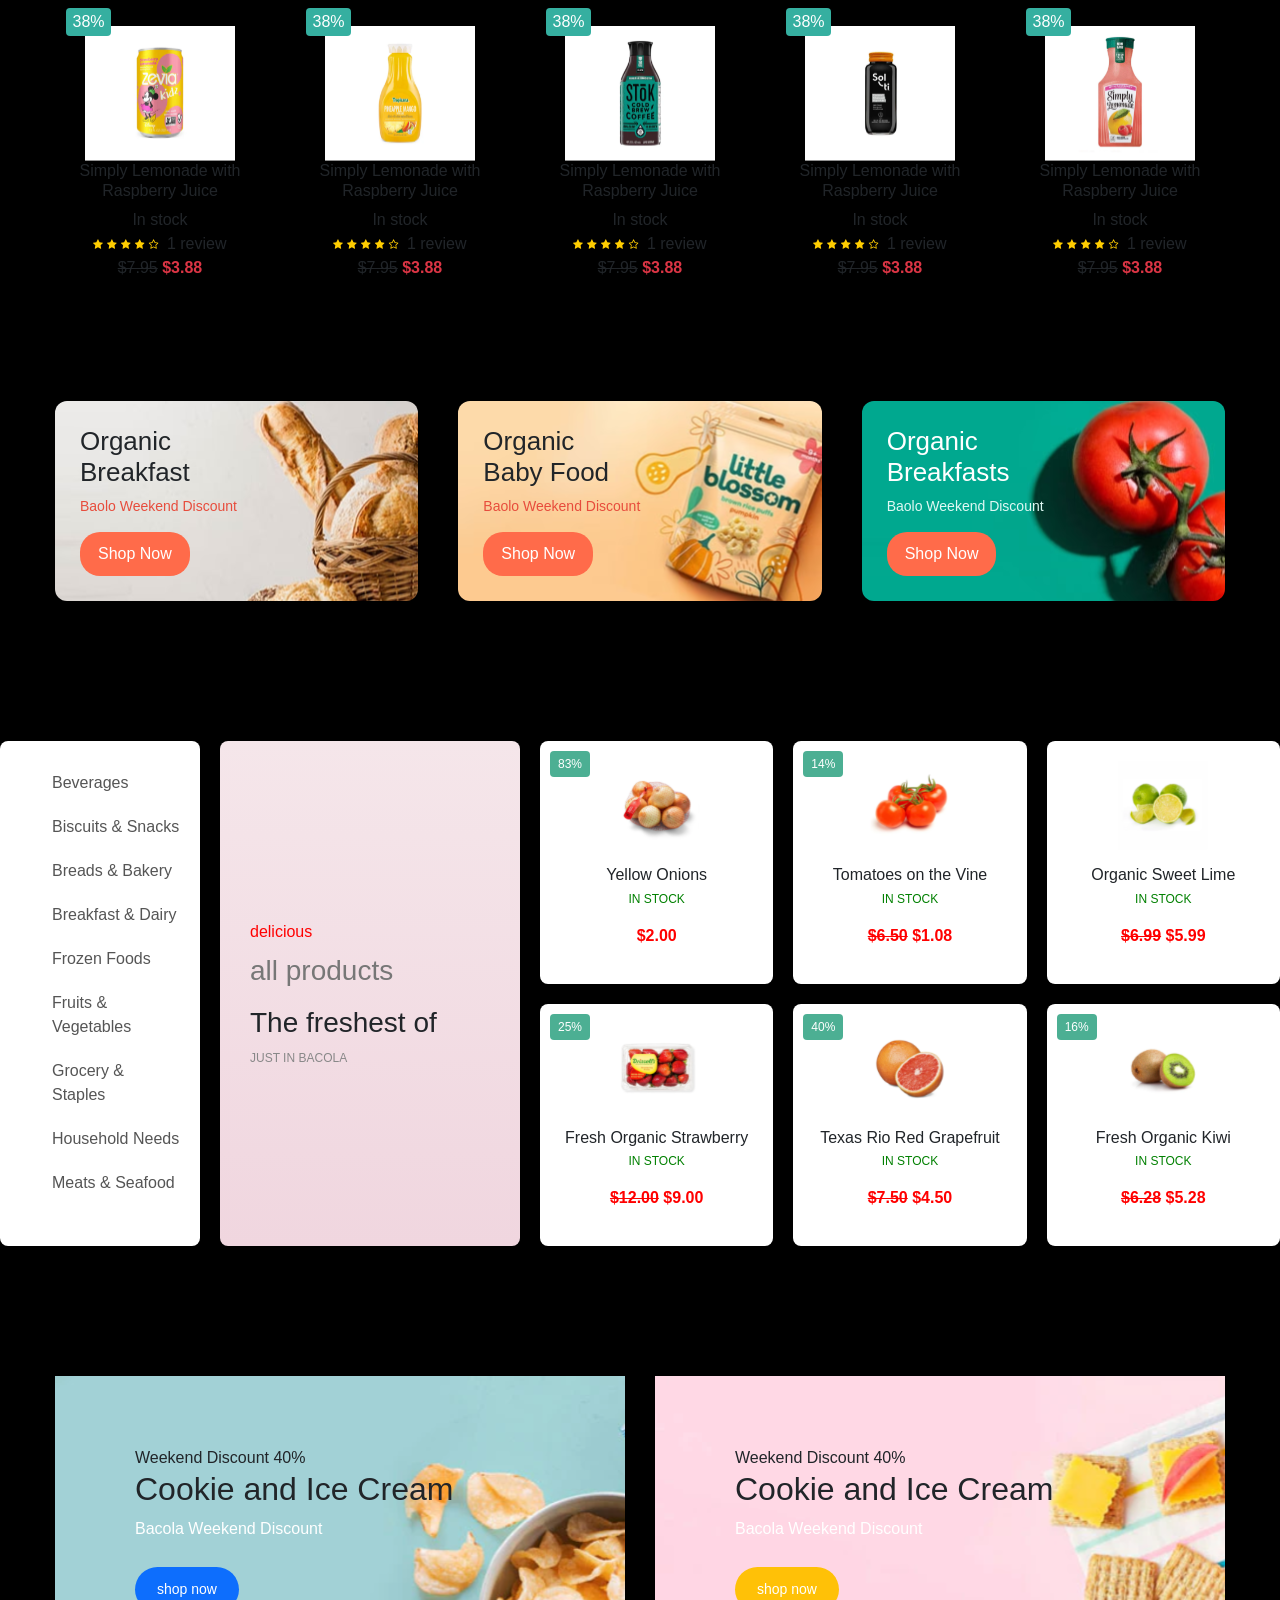
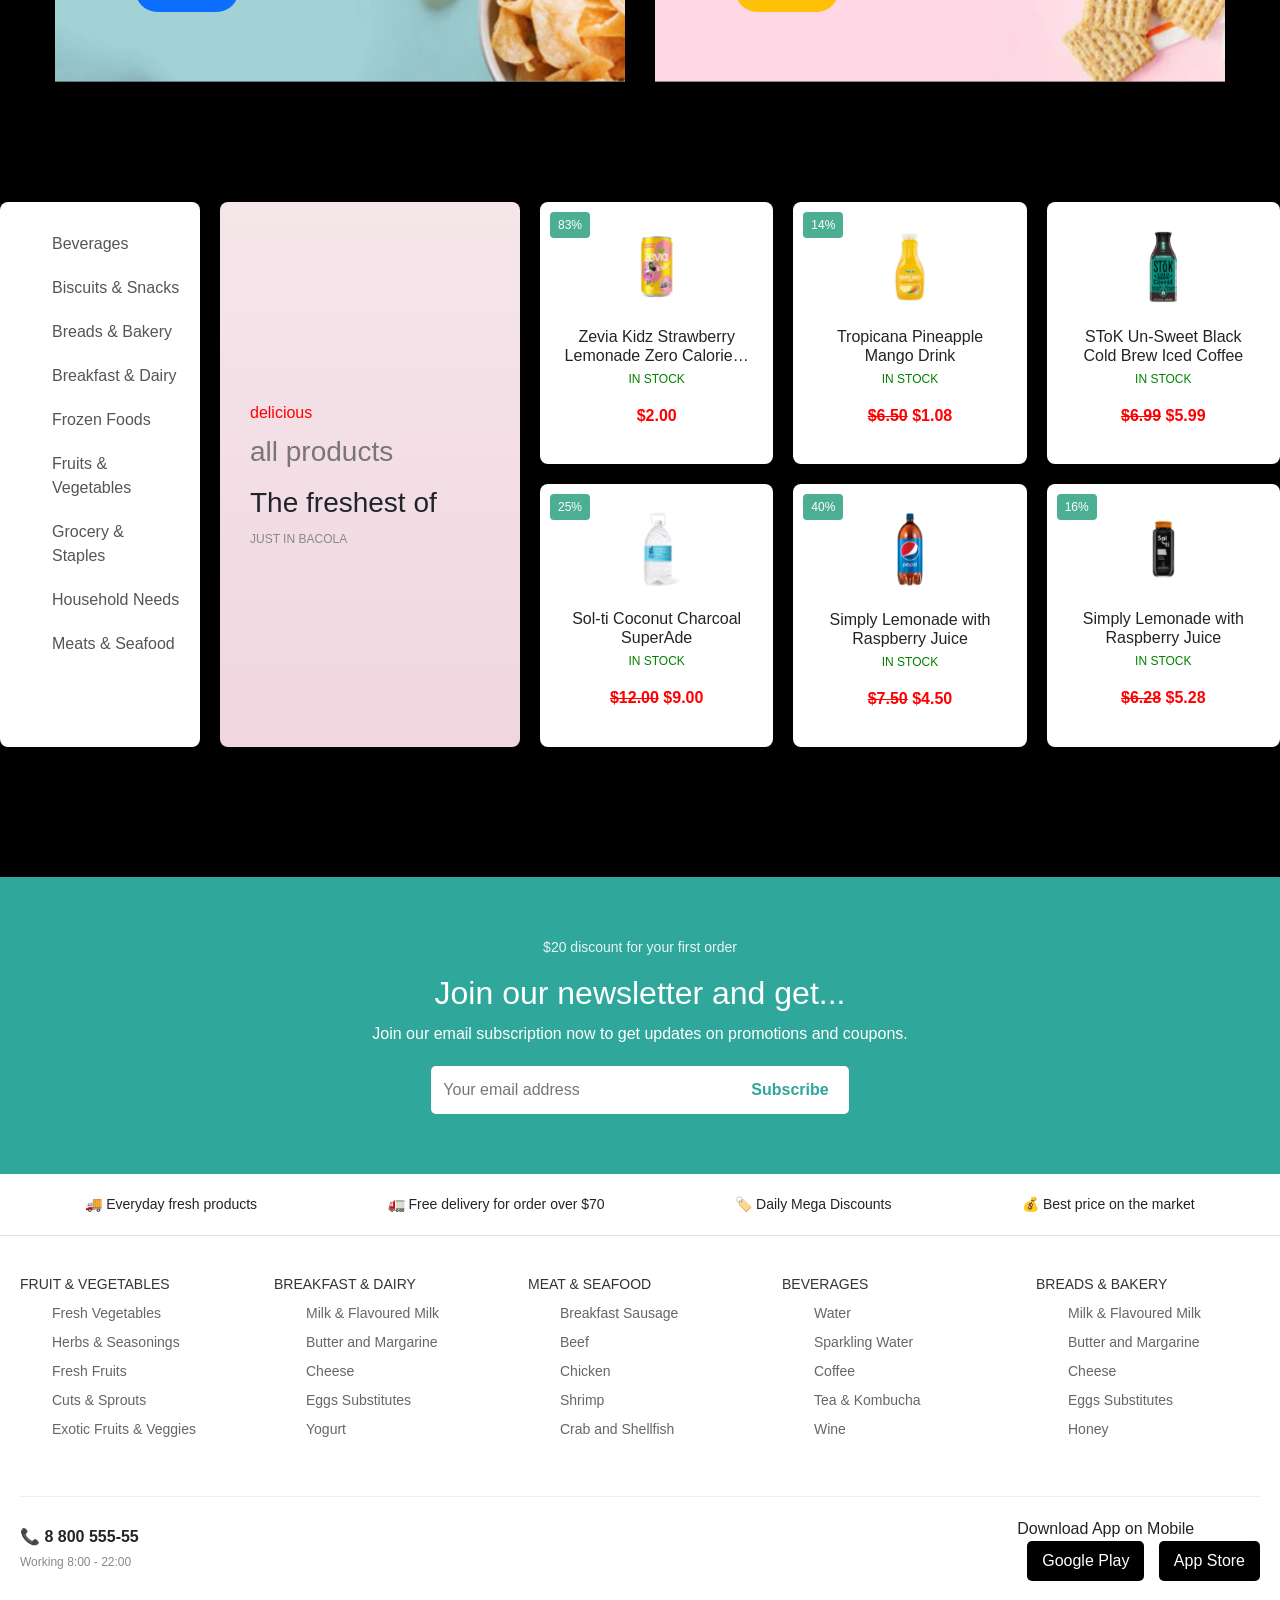
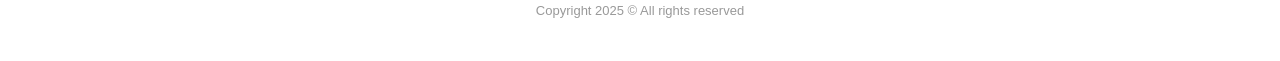
==== commit 6ec98029: "market" ====
--- a/suii.html
+++ b/suii.html
@@ -90,7 +90,7 @@
                   <a href="#"> <img src="./images/Link.svg" alt="re" /> $000</a>
                 </li>
                 <li class="d-flex text-decoration-none">
-                  <a href="#">
+                  <a href="./xfactor.html">
                     <button type="button" class="btn position-relative">
                       <img src="./images/Background.svg" alt="gv" />
                       <span
@@ -144,7 +144,7 @@
                     <a href="#">Blog</a>
                   </li>
                   <li>
-                    <a href="#">Contact</a>
+                    <a href="./sunnat.html">Contact</a>
                   </li>
                 </ul>
               </nav>
--- a/main.css
+++ b/main.css
@@ -194,7 +194,8 @@
 
 .wrapper {
   display: flex;
-  /* gap: 100px; */
+  gap: 100px;
+  margin-bottom: 120px;
 }
 
 .grid {
@@ -787,7 +788,7 @@
   width: 100%;
   height: 100%;
   z-index: -1;
-  background: linear-gradient(270deg, #000000, #3333ff, #ffffff, #ffd118);
+  background: linear-gradient(270deg, #000000, #3333ff, #000000, #f00000);
   background-size: 800% 800%;
   animation: gradientMove 15s ease infinite;
 }
@@ -955,31 +956,12 @@
   height: 100%;
   pointer-events: none;
 }
-.container {
-  max-width: 100%;
-  overflow-x: hidden;
-}
-
-@media (max-width: 376px) {
-  .father,
-  .tt,
-  .sinisi,
-  .polo,
-  .kiki,
-  .ucober {
-    flex-wrap: wrap;
-  }
-}
 
 /* Scrollni butunlay yo'qotish */
 
 /* Hech qaysi element ekran tashqarisiga chiqmasin */
 
 /* Rasmlar kattalashib ketmasin */
-img {
-  max-width: 100%;
-  height: auto;
-}
 
 /* Canvas ham ekran ichida bo'lsin */
 #stars {
@@ -989,3 +971,57 @@
   width: 100%;
   height: 100%;
 }
+
+
+
+.register-form h2{
+    text-align:center;
+}
+
+.register-form input{
+    width:100%;
+    padding:10px;
+    margin:10px 0;
+    border:1px solid #ccc;
+    border-radius:5px;
+}
+
+.register-form button{
+    width:100%;
+    padding:10px;
+    background:#2575fc;
+    border:none;
+    color:white;
+    border-radius:5px;
+    cursor:pointer;
+}
+
+.register-form button:hover{
+    background:#1b5ed8;
+}
+
+.look{
+    text-align:center;
+}
+
+
+.register-form{
+  background-color: #1b5ed8;
+  align-items: center;
+  display: flex;
+  height: auto;
+  justify-content: center;
+  flex-direction: column;
+  width: 300px;
+  border-radius: 12px;
+  padding: 40px;
+}
+
+
+
+
+
+
+p {
+  color: white;
+}
--- a/main.css
+++ b/main.css
@@ -194,7 +194,8 @@
 
 .wrapper {
   display: flex;
-  /* gap: 100px; */
+  gap: 100px;
+  margin-bottom: 120px;
 }
 
 .grid {
@@ -787,7 +788,7 @@
   width: 100%;
   height: 100%;
   z-index: -1;
-  background: linear-gradient(270deg, #000000, #3333ff, #ffffff, #ffd118);
+  background: linear-gradient(270deg, #000000, #3333ff, #000000, #f00000);
   background-size: 800% 800%;
   animation: gradientMove 15s ease infinite;
 }
@@ -955,31 +956,12 @@
   height: 100%;
   pointer-events: none;
 }
-.container {
-  max-width: 100%;
-  overflow-x: hidden;
-}
-
-@media (max-width: 376px) {
-  .father,
-  .tt,
-  .sinisi,
-  .polo,
-  .kiki,
-  .ucober {
-    flex-wrap: wrap;
-  }
-}
 
 /* Scrollni butunlay yo'qotish */
 
 /* Hech qaysi element ekran tashqarisiga chiqmasin */
 
 /* Rasmlar kattalashib ketmasin */
-img {
-  max-width: 100%;
-  height: auto;
-}
 
 /* Canvas ham ekran ichida bo'lsin */
 #stars {
@@ -989,3 +971,57 @@
   width: 100%;
   height: 100%;
 }
+
+
+
+.register-form h2{
+    text-align:center;
+}
+
+.register-form input{
+    width:100%;
+    padding:10px;
+    margin:10px 0;
+    border:1px solid #ccc;
+    border-radius:5px;
+}
+
+.register-form button{
+    width:100%;
+    padding:10px;
+    background:#2575fc;
+    border:none;
+    color:white;
+    border-radius:5px;
+    cursor:pointer;
+}
+
+.register-form button:hover{
+    background:#1b5ed8;
+}
+
+.look{
+    text-align:center;
+}
+
+
+.register-form{
+  background-color: #1b5ed8;
+  align-items: center;
+  display: flex;
+  height: auto;
+  justify-content: center;
+  flex-direction: column;
+  width: 300px;
+  border-radius: 12px;
+  padding: 40px;
+}
+
+
+
+
+
+
+p {
+  color: white;
+}
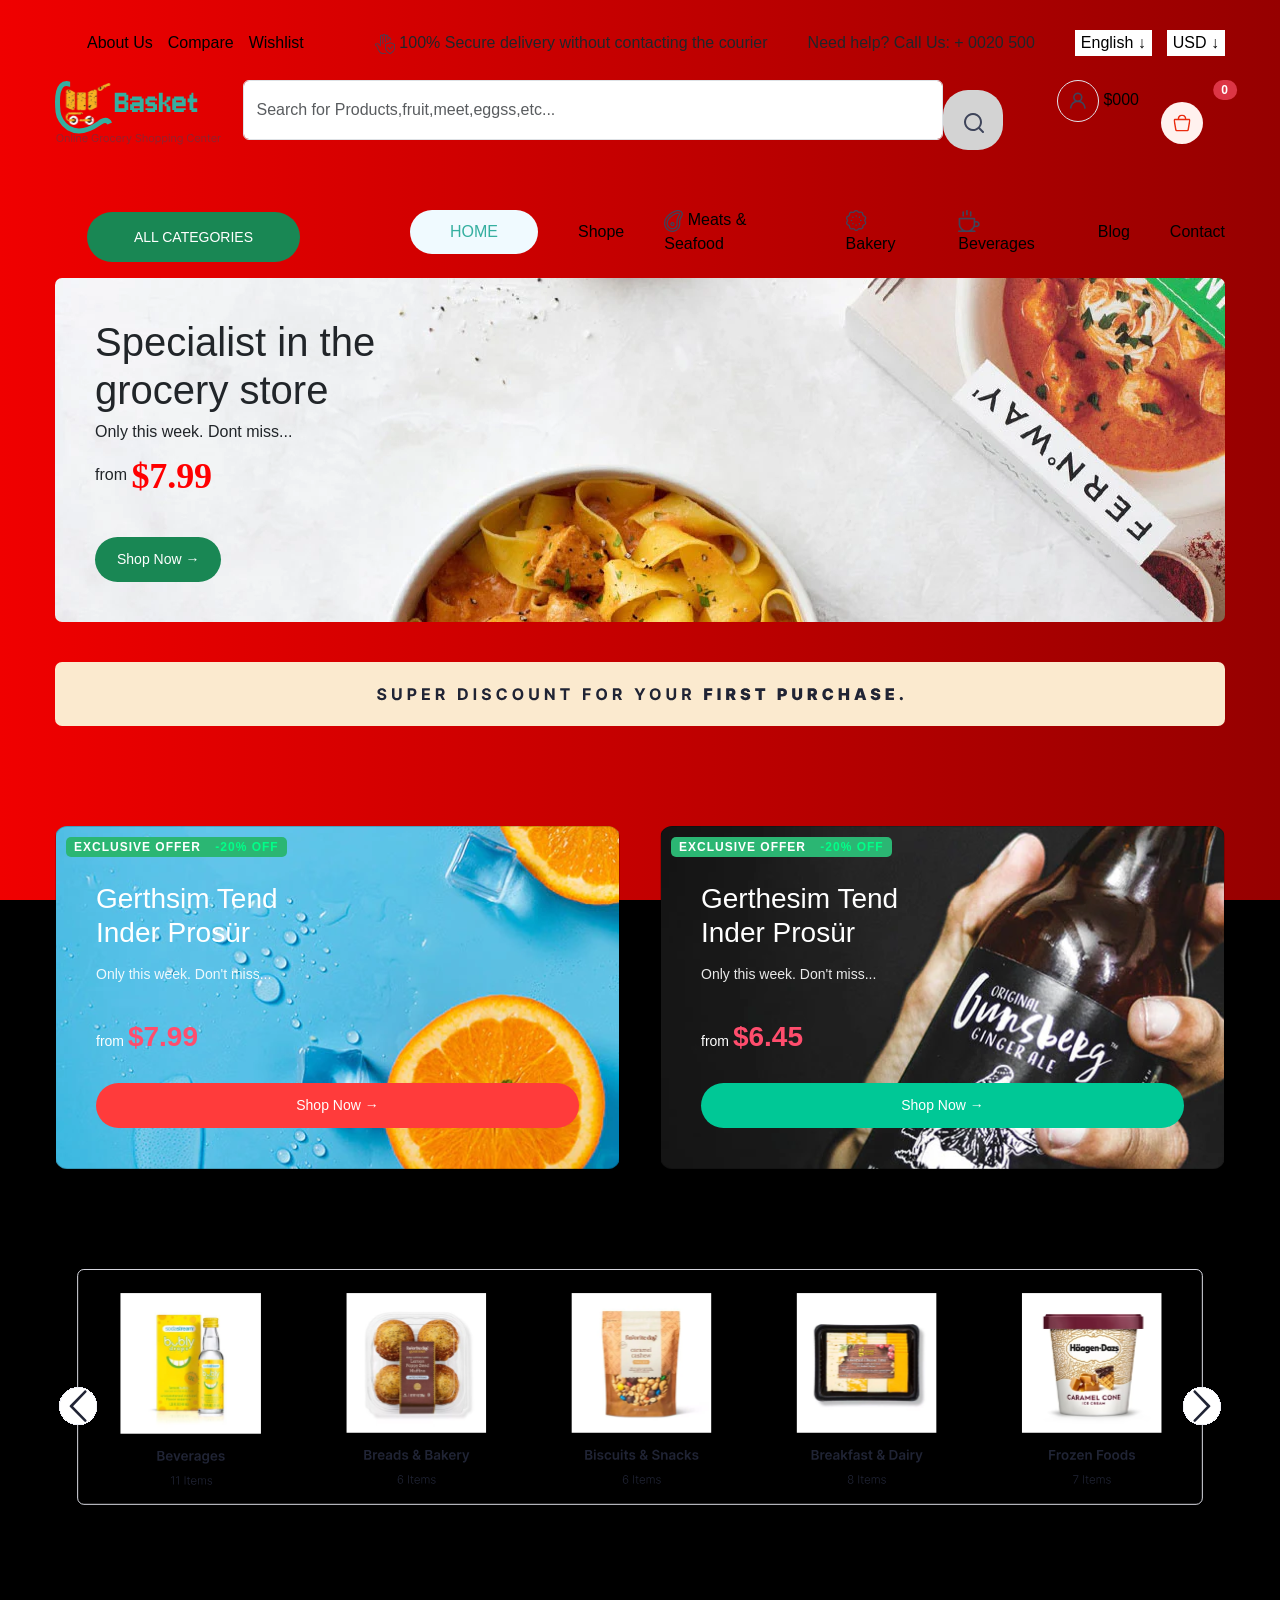
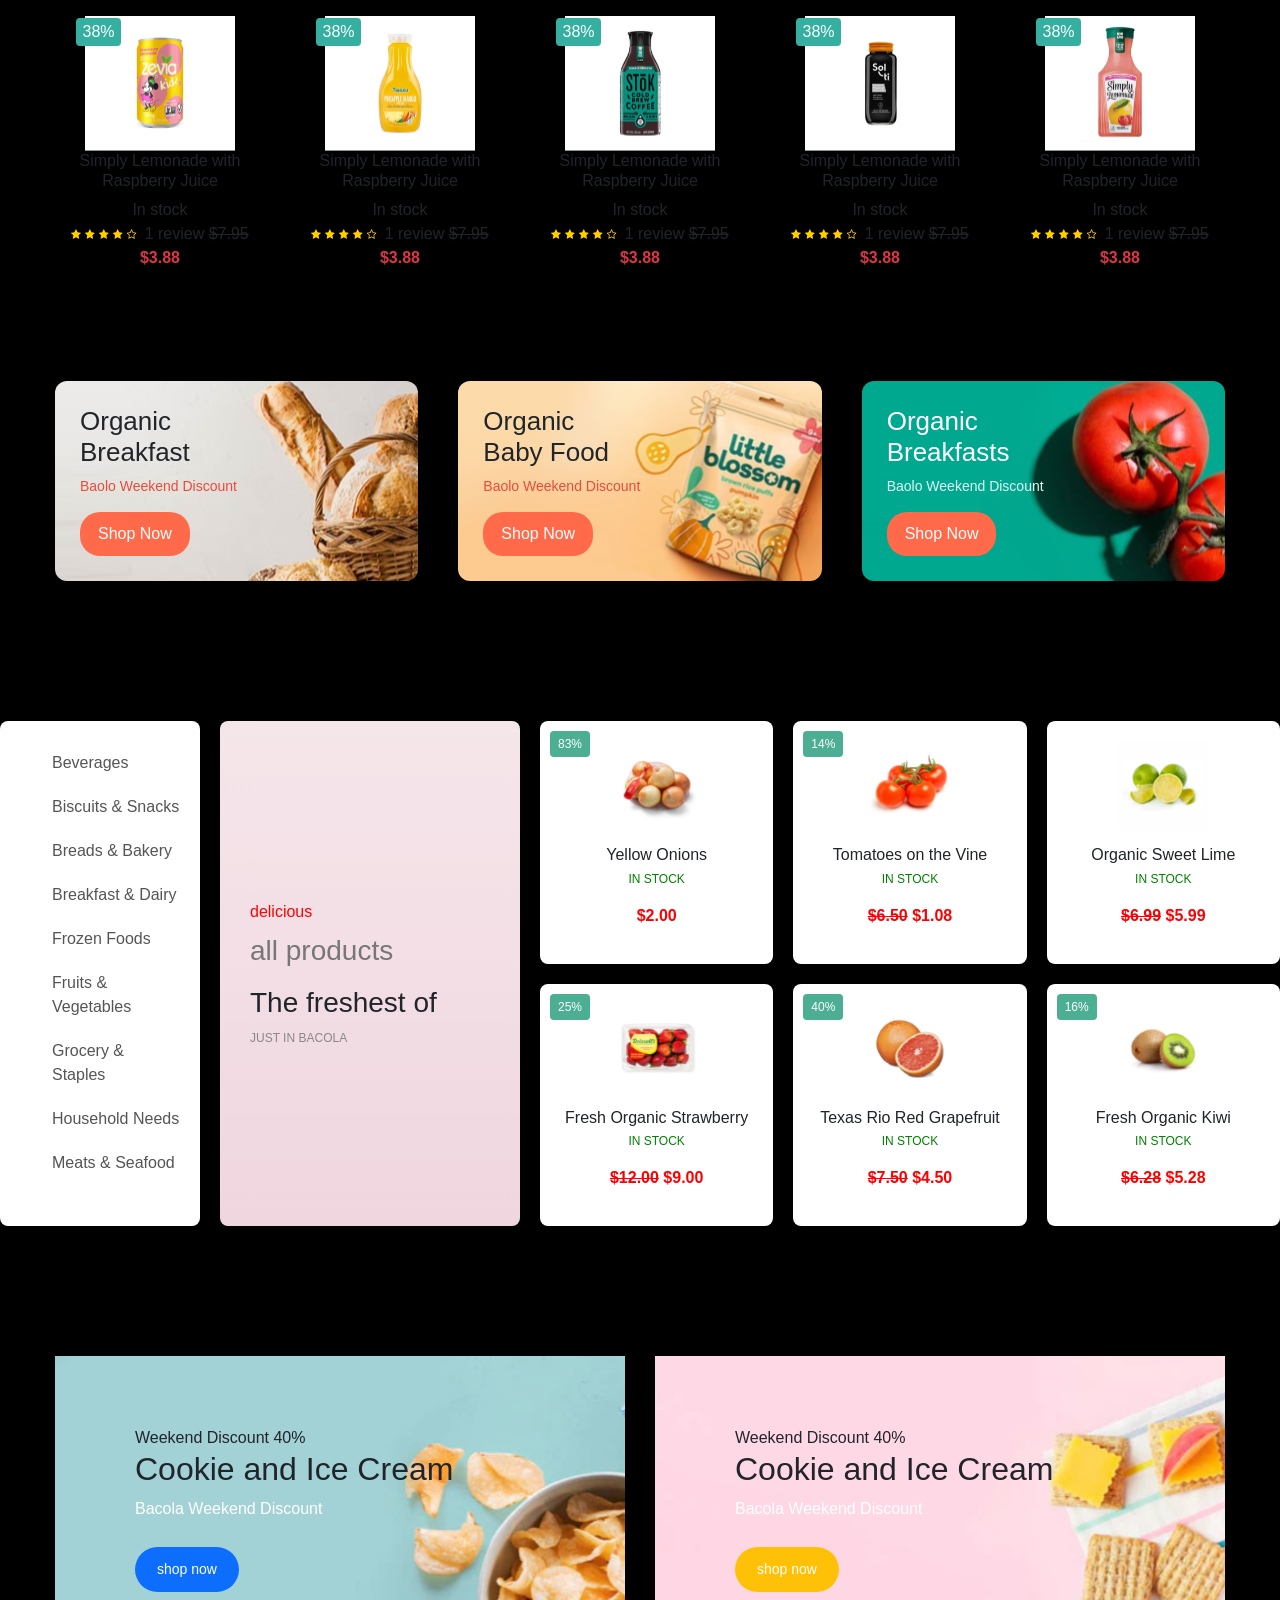
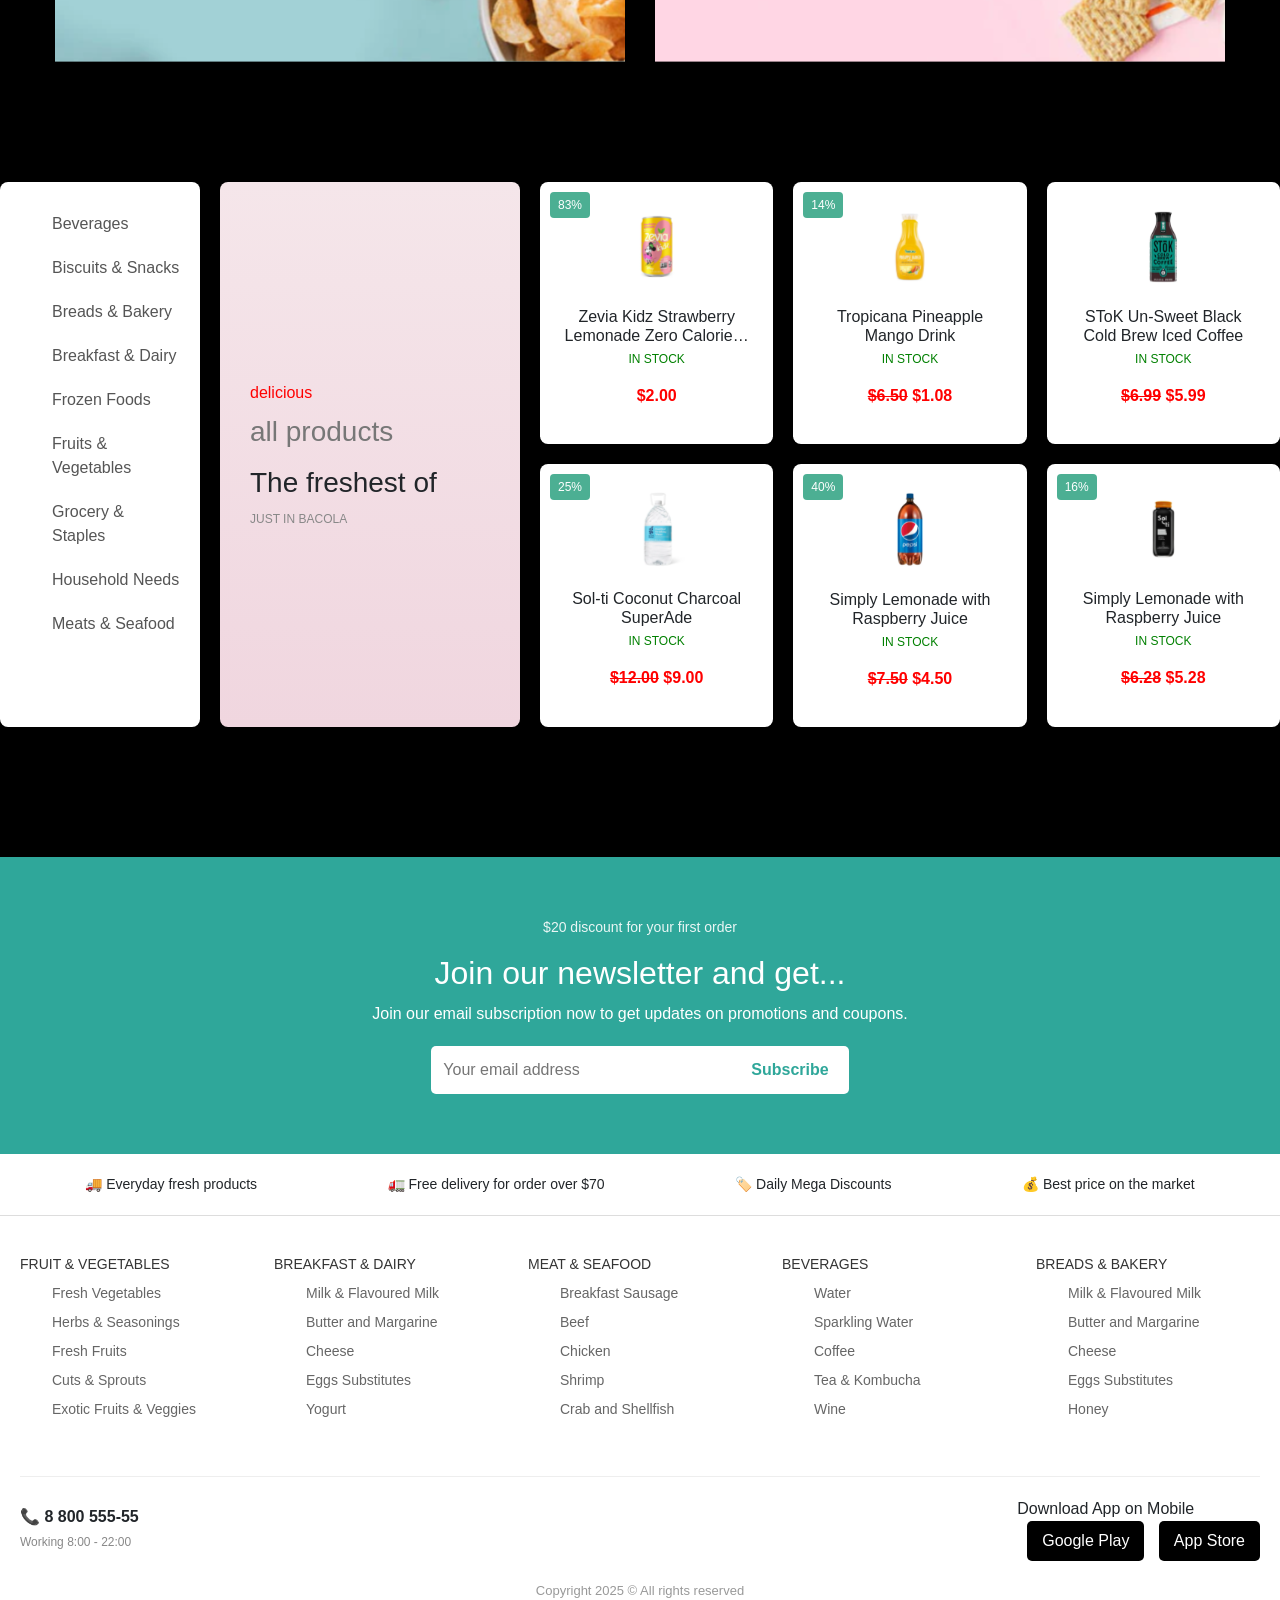
==== commit ae592ba9: "market" ====
--- a/suii.html
+++ b/suii.html
@@ -154,7 +154,7 @@
         <main>
           <section class="lednik">
             <div class="container">
-              <div class="card5">
+              <div data-aos="flip-left" class="card5">
                 <h1>
                   Specialist in the <br />
                   grocery store
@@ -177,7 +177,7 @@
         </main>
 
         <div class="container">
-          <div class="shohjahon">
+          <div data-aos="flip-left" class="shohjahon">
             <div class="card card-blue">
               <div class="badge">EXCLUSIVE OFFER <span>-20% OFF</span></div>
               <h2>Gerthsim Tend<br />Inder Prosür</h2>
@@ -224,7 +224,7 @@
                   <button class="bt">38%</button>
                 </div>
 
-                <div class="card7">
+                <div  class="card7">
                   <img
                     width="150px"
                     class="imgs"
@@ -304,8 +304,8 @@
      
 
 <div class="container">
-
-  <div class="yaxshi-ota">
+ 
+  <div data-aos="flip-left" class="yaxshi-ota">
     <div class="ngn ngn1">
     <div class="content">
       <h2>Organic <br> Breakfast</h2>
--- a/main.css
+++ b/main.css
@@ -199,9 +199,10 @@
 }
 
 .grid {
-  width: 750px;
+  width: 100%;
   flex-wrap: wrap;
   display: flex;
+  
 }
 
 .begzod {
@@ -210,6 +211,8 @@
   padding: 15px;
   text-align: center;
   position: relative;
+  margin: 20px;
+  width: 200px;
 }
 
 .begzod img {
@@ -256,12 +259,20 @@
 }
 
 .card7 {
-  width: 213px;
-  padding: 20px;
+  width: 210px;
+  margin: 10px;
   border: 1px solid black;
   text-align: center;
   position: relative;
 }
+
+
+
+
+.card7:hover {
+  background-color: #adadad;
+}
+
 
 .bt {
   background-color: rgba(53, 175, 160, 1);
--- a/main.css
+++ b/main.css
@@ -199,9 +199,10 @@
 }
 
 .grid {
-  width: 750px;
+  width: 100%;
   flex-wrap: wrap;
   display: flex;
+  
 }
 
 .begzod {
@@ -210,6 +211,8 @@
   padding: 15px;
   text-align: center;
   position: relative;
+  margin: 20px;
+  width: 200px;
 }
 
 .begzod img {
@@ -256,12 +259,20 @@
 }
 
 .card7 {
-  width: 213px;
-  padding: 20px;
+  width: 210px;
+  margin: 10px;
   border: 1px solid black;
   text-align: center;
   position: relative;
 }
+
+
+
+
+.card7:hover {
+  background-color: #adadad;
+}
+
 
 .bt {
   background-color: rgba(53, 175, 160, 1);
